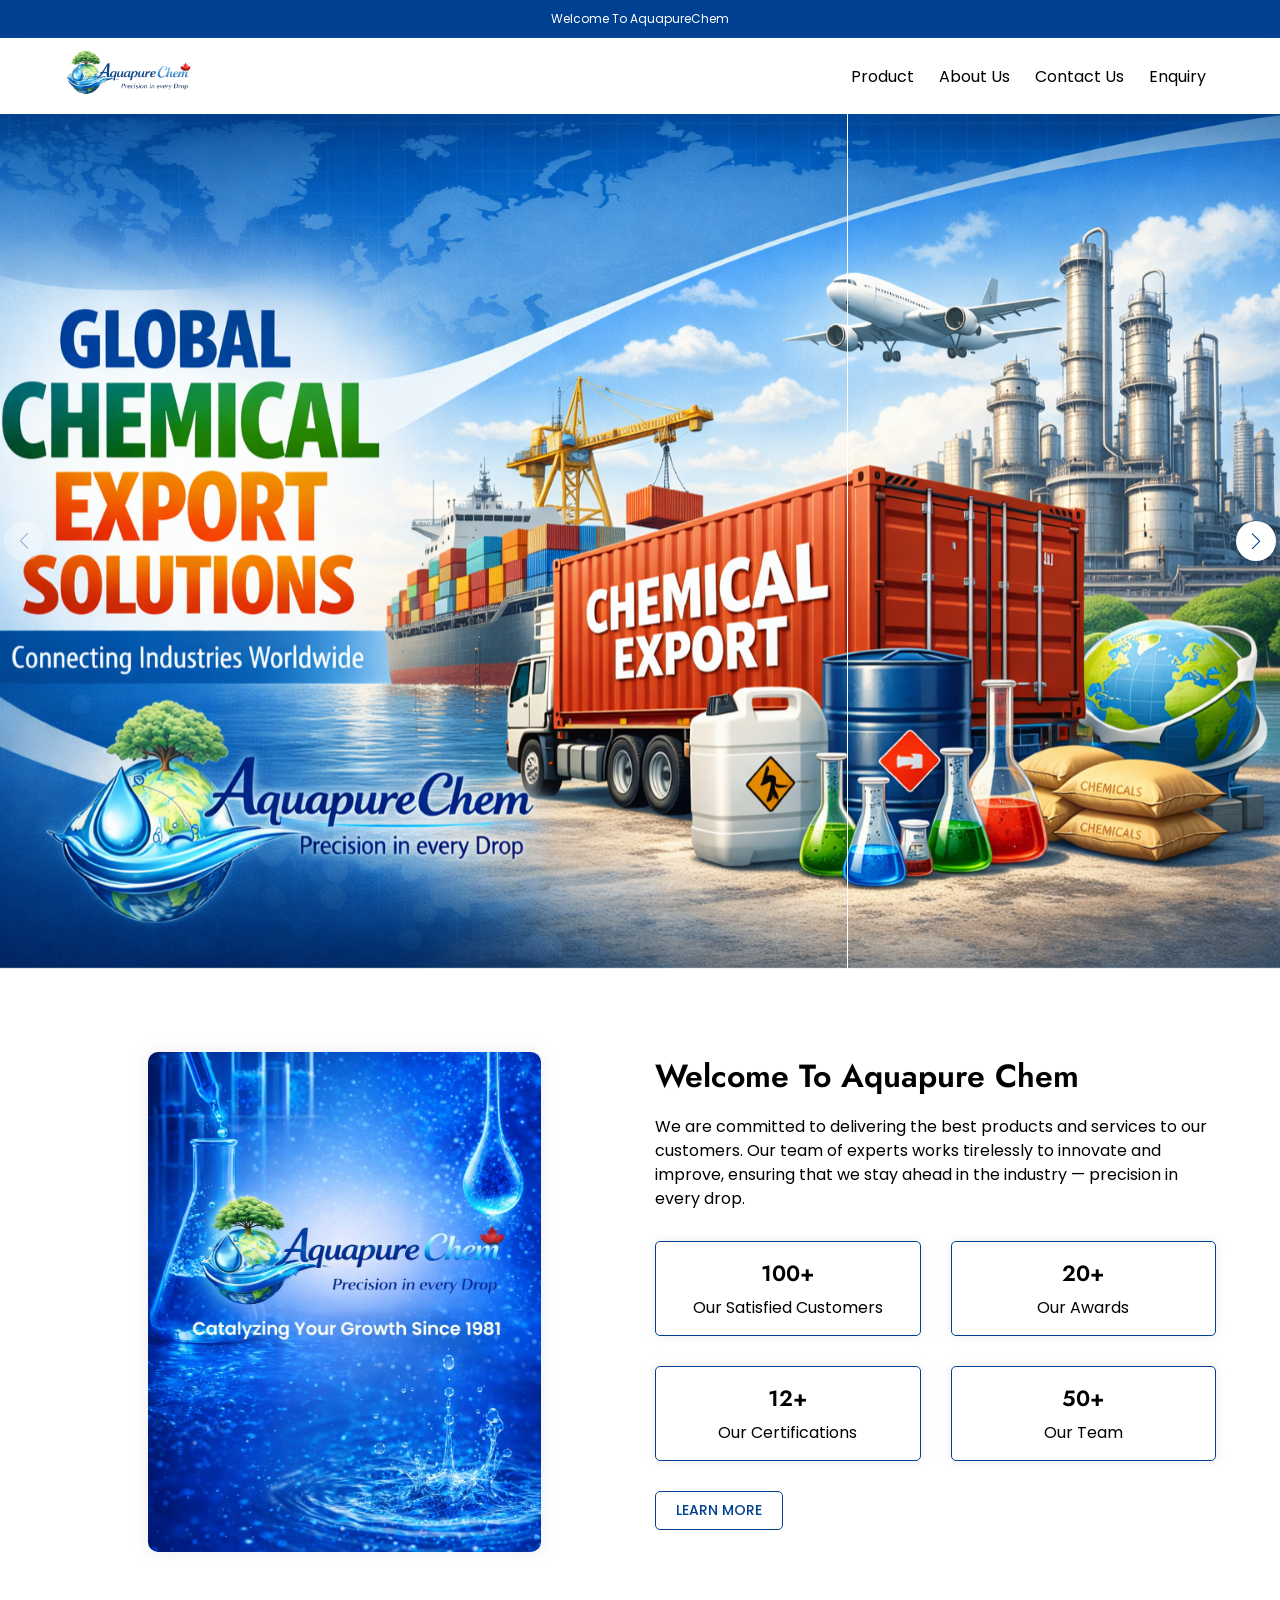
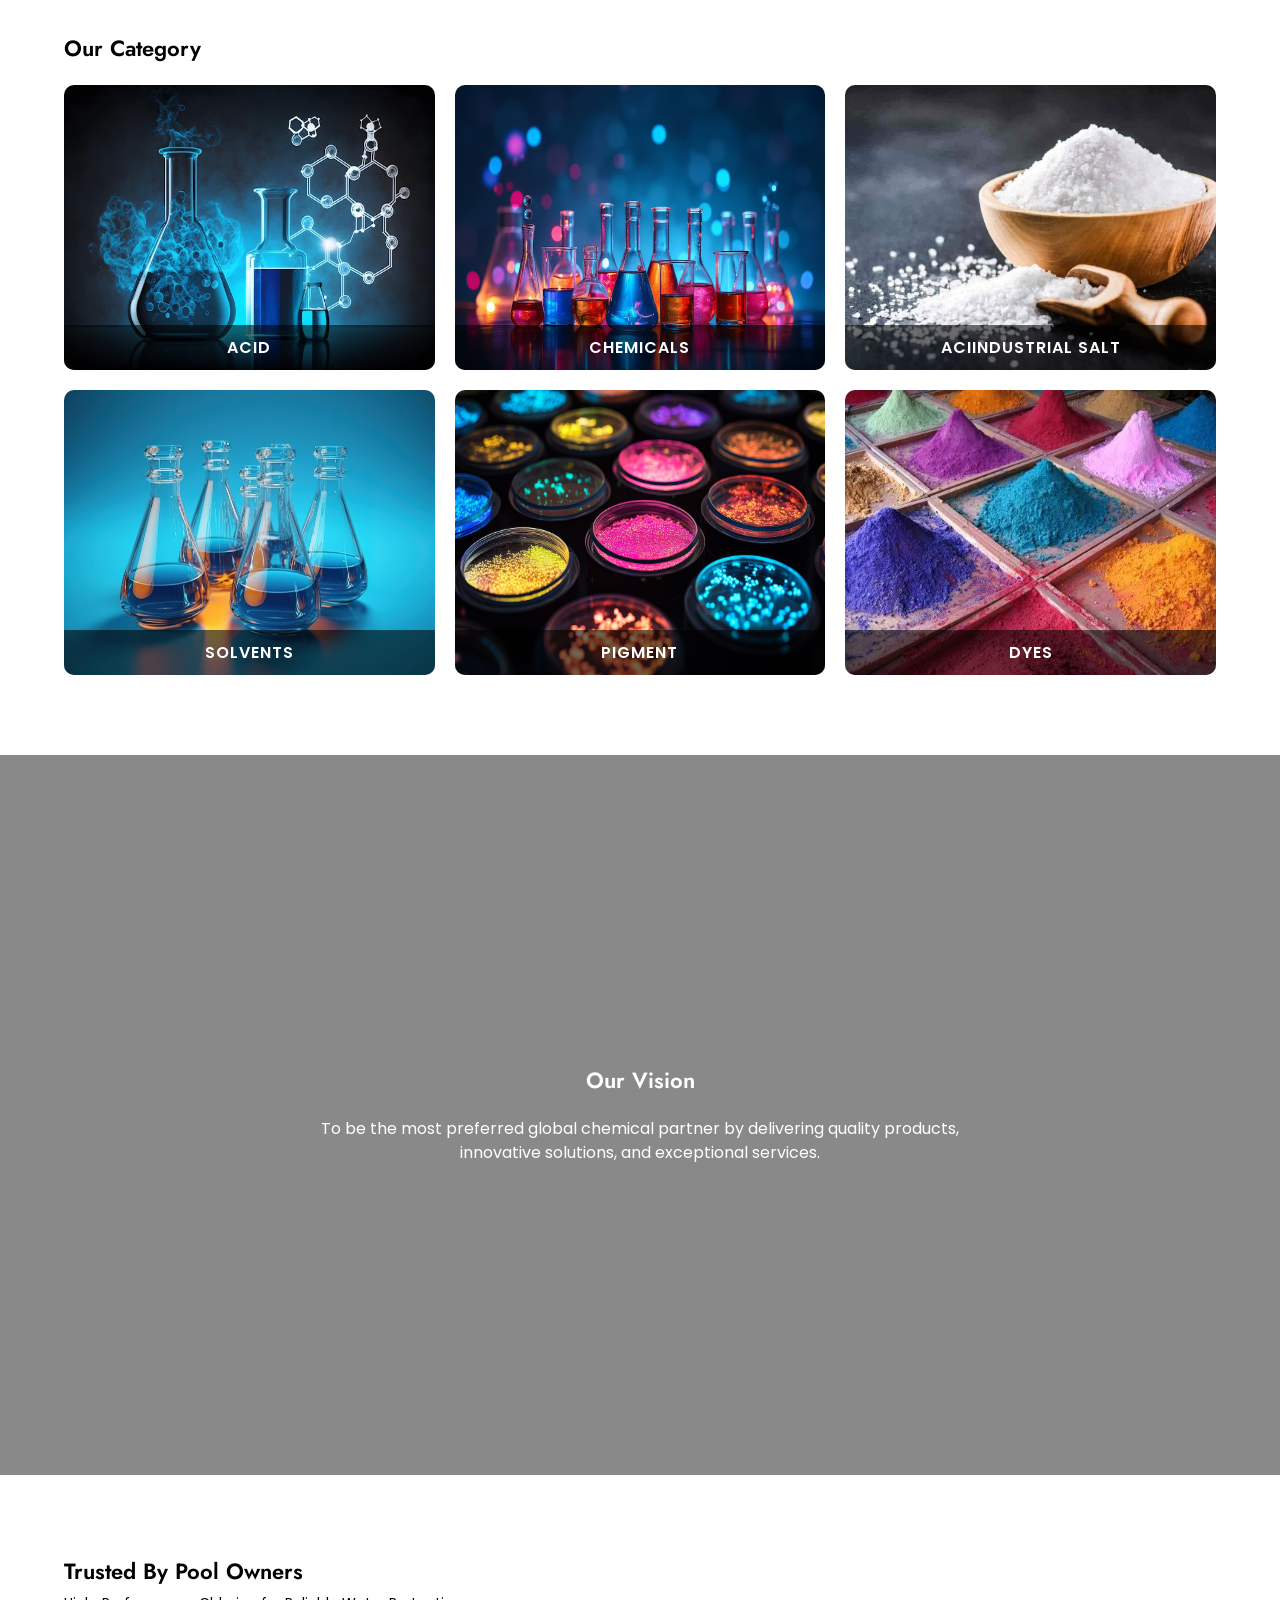
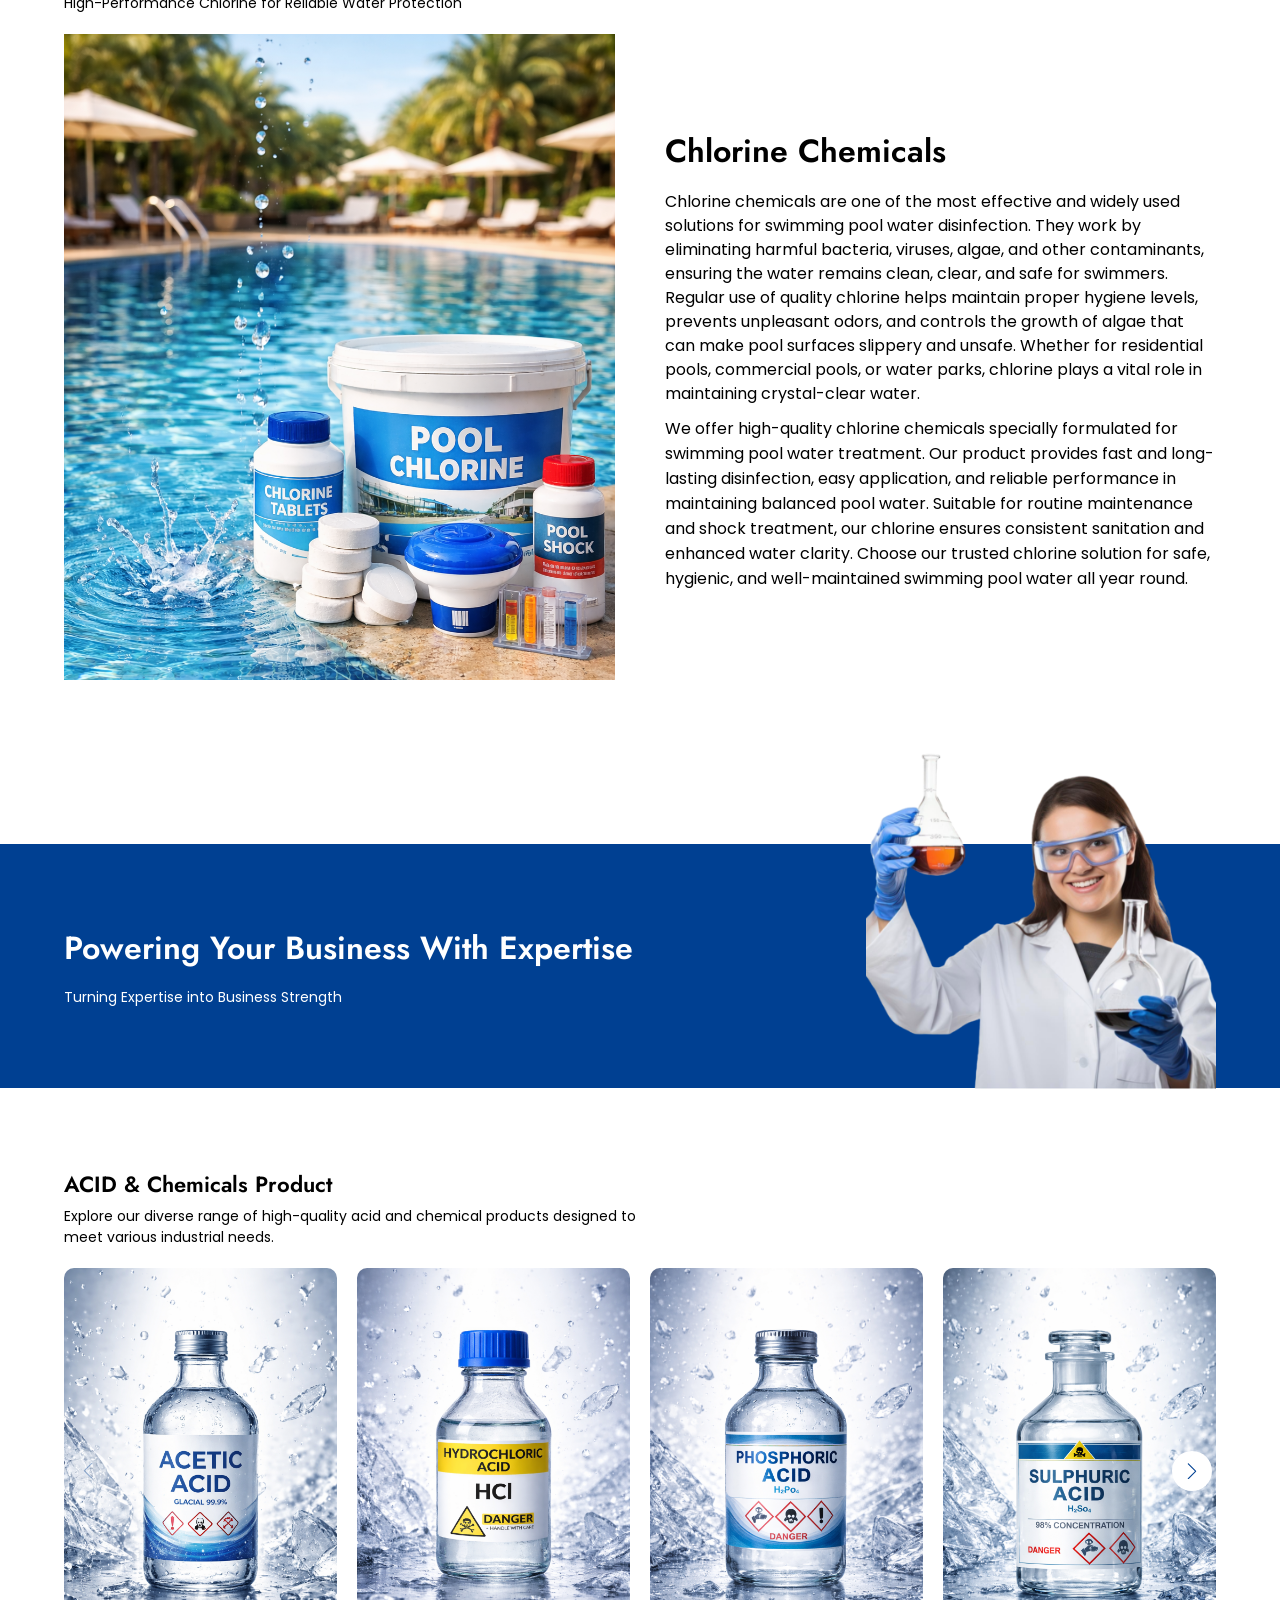
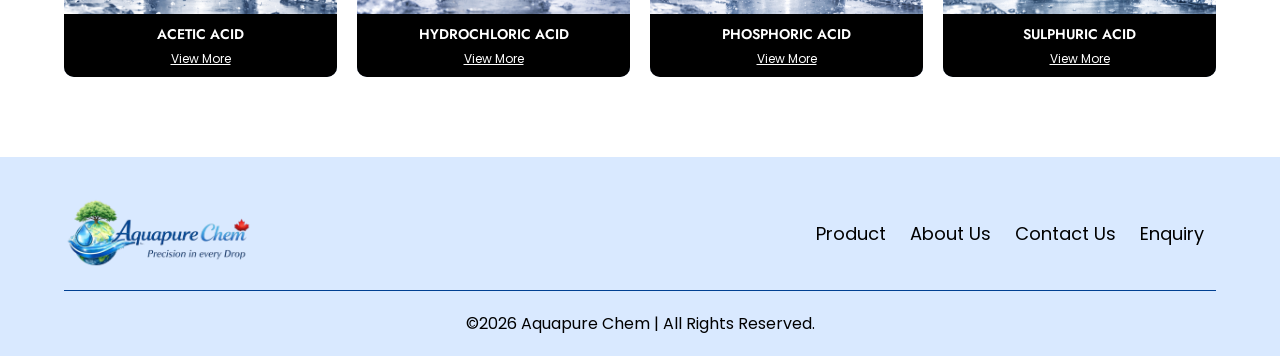
==== index.html @ bd5d68fc "push" ====
<!DOCTYPE html>
<html lang="en">
<head>
    <meta charset="UTF-8">
    <meta name="viewport" content="width=device-width, initial-scale=1.0">
    <title>Aquapure Chem</title>
    <link rel="shortcut icon" href="./assest/images/Logo/favicon.png" type="image/x-icon">
    <link rel="preconnect" href="https://fonts.googleapis.com">
    <link rel="preconnect" href="https://fonts.gstatic.com" crossorigin>
    <link href="https://fonts.googleapis.com/css2?family=Jost:ital,wght@0,100..900;1,100..900&family=Poppins&display=swap" rel="stylesheet">
    <link rel="stylesheet" href="./assest/css/swiper.css" type="text/css">
    <link rel="stylesheet" href="./assest/css/style.css" type="text/css">
</head>
<body>
    <header>
        <div class="announcement">
            <div class="container">
                <div class="announcement-main">
                    <p>welcome to aquapureChem</p>
                </div>
            </div>
        </div>
        <div class="header">
            <div class="container">
                <nav>
                    <div class="logo">
                        <a href="./index.html">
                            <img src="./assest/images/Logo/logo.png" alt="Logo" class="logo-image">
                        </a>
                    </div>
                    <div class="mbl-nav-icon-box">
                        <button class="mbl-nav-button" id="MobileavigationOpen">
                            <img src="./assest/images/Banner/mobile-menu.png" alt="Nav Open Icon" class="nav-icon">
                        </button>
                    </div>
                    <div class="navlinks-main" id="navliksMain">
                        <div class="navlinks-inner">
                            <div class="mbl-nav-header">
                                <h2>menu</h2>
                                <button class="mbl-nav-button" id="MobileavigationClose">
                                    <img src="./assest/images/Banner/mobile-menu-close.png" alt="Nav Close Icon" class="nav-icon-close">
                                </button>
                            </div>
                            <ul class="navlink-box">
                                <li>
                                    <a href="./product.html" class="navlinks">product</a>
                                </li>
                                <li>
                                    <a href="./about-us.html" class="navlinks">about us</a>
                                </li>
                                <li>
                                    <a href="./contact.html" class="navlinks">contact us</a>
                                </li>
                                <li>
                                    <a href="./enquiry.html" class="navlinks">enquiry</a>
                                </li>
                            </ul>
                        </div>
                    </div>
                </nav>
            </div>
        </div>
    </header>

    <main>
        <section class="hero-slider">
            <div class="swiper hroSwiper">
                <div class="swiper-wrapper">
                    <div class="swiper-slide">
                        <img src="./assest/images/Banner/heroSlider1.png" alt="Hero Slider" class="heroSlider-img">
                    </div>
                    <div class="swiper-slide">
                        <img src="./assest/images/Banner/heroSlider1.png" alt="Hero Slider" class="heroSlider-img">
                    </div>
                    <div class="swiper-slide">
                        <img src="./assest/images/Banner/heroSlider1.png" alt="Hero Slider" class="heroSlider-img">
                    </div>
                </div>
                <div class="swiper-button-next ss-slider-btn heroSlider-next"></div>
                <div class="swiper-button-prev ss-slider-btn heroSlider-prev"></div>
            </div>
        </section>

        <section class="welcome-section py-80-40">
            <div class="container">
                <div class="welcome-main">
                    <div class="welcome-image-box">
                        <img src="./assest/images/Banner/welcome-image.png" alt="BG Image">
                    </div>
                    <div class="welcome-text-box">
                        <div>
                            <h2 class="heading--1">Welcome to aquapure chem</h2>
                            <p class="para--1">We are committed to delivering the best products and services to our customers. Our team of experts works tirelessly to innovate and improve, ensuring that we stay ahead in the industry — precision in every drop.</p>
                            <div class="success-main">
                                <div class="success-box">
                                    <h3 class="heading--2">100+</h3>
                                    <p>Our Satisfied Customers</p>
                                </div>
                                <div class="success-box">
                                    <h3 class="heading--2">20+</h3>
                                    <p>Our Awards</p>
                                </div>
                                <div class="success-box">
                                    <h3 class="heading--2">12+</h3>
                                    <p>Our Certifications</p>
                                </div>
                                <div class="success-box">
                                    <h3 class="heading--2">50+</h3>
                                    <p>Our Team</p>
                                </div>
                            </div>
                            <a href="#" class="button--1">Learn More</a>
                        </div>
                    </div>
                </div>
            </div>
        </section>

        <section class="category-section py-40-80">
            <div class="container">
                <div class="section-header">
                    <h3 class="heading--2">Our Category</h3>
                </div>
                 <div class="category-main">
                    <div class="category-box">
                        <a href="./product.html#acidContainer">
                            <img src="./assest/images/category/ACID.png" alt="ACID">
                            <p class="category-name">ACID</p>
                        </a>
                    </div>
                    <div class="category-box">
                        <a href="./product.html#chemicalsContainer">
                            <img src="./assest/images/category/chemicals.png" alt="Chemicals">
                            <p class="category-name">Chemicals</p>
                        </a>
                    </div>
                    <div class="category-box">
                        <a href="./product.html#industrialSaltContainer">
                            <img src="./assest/images/category/industrial-salt.png" alt="Industrial Salt">
                            <p class="category-name">ACIIndustrial Salt</p>
                        </a>
                    </div>
                    <div class="category-box">
                        <a href="./product.html#solventsContainer">
                            <img src="./assest/images/category/Solvents.png" alt="Solvents">
                            <p class="category-name">Solvents</p>
                        </a>
                    </div>
                    <div class="category-box">
                        <a href="./product.html#pigmentsContainer">
                            <img src="./assest/images/category/Pigments.png" alt="Pigment">
                            <p class="category-name">Pigment</p>
                        </a>
                    </div>
                    <div class="category-box">
                        <a href="./product.html#dyesContainer">
                            <img src="./assest/images/category/Dyes.png" alt="Dyes">
                            <p class="category-name">Dyes</p>
                        </a>
                    </div>
                 </div>
            </div>
        </section>

        <section class="vision-section">
            <div class="vision-wrapper">
                <div class="vision-box">
                    <h3 class="heading--2">our vision</h3>
                    <p>To be the most preferred global chemical partner by delivering quality products, innovative solutions, and exceptional services.</p>
                </div>
            </div>
        </section>

        <section class="py-80">
            <div class="container">
                <div class="section-header">
                    <h3 class="heading--2">Trusted by Pool Owners</h3>
                    <p class="para--2">High-Performance Chlorine for Reliable Water Protection</p>
                </div>
                <div class="sepecial-product">
                    <div class="sepecial-product-image">
                        <img src="./assest/images/SwimmingPool/verticle.png" alt="swimming pool" class="w-100">
                    </div>
                    <div class="sepecial-product-content">
                        <h2 class="heading--1">Chlorine Chemicals</h2>
                        <p class="para--1">Chlorine chemicals are one of the most effective and widely used solutions for swimming pool water disinfection. They work by eliminating harmful bacteria, viruses, algae, and other contaminants, ensuring the water remains clean, clear, and safe for swimmers. Regular use of quality chlorine helps maintain proper hygiene levels, prevents unpleasant odors, and controls the growth of algae that can make pool surfaces slippery and unsafe. Whether for residential pools, commercial pools, or water parks, chlorine plays a vital role in maintaining crystal-clear water.</p>
                        <p>We offer high-quality chlorine chemicals specially formulated for swimming pool water treatment. Our product provides fast and long-lasting disinfection, easy application, and reliable performance in maintaining balanced pool water. Suitable for routine maintenance and shock treatment, our chlorine ensures consistent sanitation and enhanced water clarity. Choose our trusted chlorine solution for safe, hygienic, and well-maintained swimming pool water all year round.</p>
                    </div>
                </div>
            </div>
        </section>

        <section class="lab-girl">
            <div class="container">
                <div class="lab-girl-box">
                    <h3 class="heading--1 text-white">Powering Your Business with Expertise</h3>
                    <p class="para--2 text-white">Turning Expertise into Business Strength</p>
                    <img src="./assest/images/Banner/lab-girl.png" class="lab-girl-image" alt="Lab Girl">
                </div>
            </div>
        </section>

        <section class="product-slider py-80">
            <div class="container">
                <div class="section-header">
                    <h3 class="heading--2">ACID & Chemicals Product</h3>
                    <p class="para--2">Explore our diverse range of high-quality acid and chemical products designed to meet various industrial needs.</p>
                </div>
                <div class="swiper productSwiper">
                    <div class="swiper-wrapper" id="productSliderWrapper">
                        <!-- Slides will be added dynamically -->
                    </div>

                    <div class="swiper-button-next ss-slider-btn productSlider-next"></div>
                    <div class="swiper-button-prev ss-slider-btn productSlider-prev"></div>
                </div>
            </div>
        </section>
    </main>

    <footer>
        <div class="container">
            <div class="footer-main">
                <div class="footer-box">
                    <img src="./assest/images/Logo/logo.png" alt="Logo" class="footer-logo">
                </div>
                <div class="footer-box">
                    <ul class="footer-box-links">
                        <li>
                            <a href="./product.html" class="footer-link">product</a>
                        </li>
                        <li>
                            <a href="./about-us.html" class="footer-link">about us</a>
                        </li>
                        <li>
                            <a href="./contact.html" class="footer-link">contact us</a>
                        </li>
                        <li>
                            <a href="./enquiry.html" class="footer-link">enquiry</a>
                        </li>
                    </ul>
                </div>
            </div>
            <div class="footer-copyright-box">
                <p class="footer-copyright">©2026 Aquapure Chem | All Rights Reserved.</p>
            </div>
        </div>
    </footer>

    <script src="./assest/js/swiper.js"></script>
    <script src="./assest/js/script.js"></script>
    <script src="./assest/js/header.js"></script>
</body>
</html>
---- assest/css/style.css ----
* {
    margin: 0;
    padding: 0;
}

body {
    height: 100vh;
    box-sizing: border-box;
}

.container {
    width: 90%;
    margin: 0 auto;
}

.w-100 {
    width: 100%;
}

.py-40 {
    padding: 40px 0;
}

.py-80 {
    padding: 80px 0;
}

.py-80-40 {
    padding: 80px 0 40px;
}

.py-40-80 {
    padding: 40px 0 80px;
}

.pt-40 {
    padding-top: 40px;
}

h1,
h2,
h3,
h4,
h5,
h6 {
    font-family: "Jost", sans-serif;
}

::placeholder,
p,
a,
span,
li,
label,
textarea {
    font-family: "Poppins", sans-serif;
}

.heading--1 {
    font-size: 32px;
    font-weight: 600;
    text-transform: capitalize;
    line-height: 1.5;
    margin-bottom: 15px;
}

.heading--2 {
    font-size: 22px;
    font-weight: 600;
    text-transform: capitalize;
    line-height: 1.5;
    margin-bottom: 5px;
}

.para--1 {
    font-size: 16px;
    font-weight: 400;
    line-height: 1.5;
    margin-bottom: 10px;
}

.para--2 {
    font-size: 14px;
    font-weight: 400;
    line-height: 1.5;
}

.button--1 {
    font-size: 14px;
    text-transform: uppercase;
    padding: 8px 20px;
    color: #004092;
    background-color: #fff;
    border: 1.5px solid #004092;
    text-decoration: none;
    font-weight: 500;
    border-radius: 5px;
    transition: all 0.3s ease;
    width: fit-content;
    display: block;
}

.button--1:hover {
    background-color: #004092;
    color: #fff;
}

.text-white {
    color: #fff;
}

header,
.announcement {
    width: 100%;
}

.text-center {
    text-align: center;
}

.announcement {
    background-color: #004092;
    padding: 10px 0;
}

.announcement-main p {
    font-size: 12px;
    color: #fff;
    text-align: center;
    text-transform: capitalize;
}

.header {
    box-shadow: 0 5px 15px 0px #a2a2a236;
}

nav {
    display: flex;
    align-items: center;
    justify-content: space-between;
    padding: 10px 0;
}

.logo {
    display: flex;
}

.logo-image {
    width: 130px;
}

.navlink-box {
    display: flex;
    gap: 5px;
    margin: 0;
    padding: 0;
    list-style-type: none;
}

.navlinks {
    color: #000;
    padding: 6px 10px;
    text-decoration: none;
    text-transform: capitalize;
    transition: all .5s ease-in-out;
}

.navlinks:hover {
    color: #004092;
}

.heroSlider-img {
    width: 100%;
}

.ss-slider-btn {
    width: 40px;
    height: 40px;
    color: #004092;
    background-color: #fff;
    border-radius: 50%;
}

.ss-slider-btn svg {
    width: 16px;
    height: 16px;
}

.welcome-main {
    display: grid;
    grid-template-columns: repeat(2, 1fr);
    gap: 30px;
}

.welcome-image-box {
    width: 70%;
    height: 500px;
    margin: 0 auto;
    border-radius: 10px;
    overflow: hidden;
    box-shadow: 0 0 15px 0px #a2a2a236;
}

.welcome-image-box img {
    width: 100%;
    height: 100%;
    object-fit: cover;
}

.success-main {
    display: grid;
    grid-template-columns: repeat(2, 1fr);
    gap: 30px;
    margin: 30px 0 30px;
}

.success-box {
    padding: 15px;
    text-align: center;
    border: 1.5px solid #004092;
    background-color: #fff;
    border-radius: 5px;
    box-shadow: 0 0 10px 0px #a2a2a236;
}

.productSlider-img {
    width: 100%;
}

.product-slider-box {
    position: relative;
    width: 100%;
    overflow: hidden;
    border-radius: 10px;
    display: flex;
}

.product-slider-wrapper {
    width: 100%;
    position: absolute;
    bottom: 0%;
    left: 0;
    color: #fff;
    background-color: #000;
}

.product-slider-content {
    width: 100%;
    margin: 0 auto;
    padding: 10px 0;
    text-align: center;
}

.view-more-btn {
    color: #fff;
    font-size: 12px;
    text-decoration: underline;
    text-transform: capitalize;
    line-height: 1.2;
}

.product-name {
    font-size: 14px;
    font-weight: 600;
    text-transform: uppercase;
    margin-bottom: 5px;
}

.product-slider .section-header {
    width: 50%;
}

.vision-section {
    background-image: url('../images/Banner/youngman.png');
    background-repeat: no-repeat;
    background-size: cover;
    background-position: center;
    background-attachment: fixed;
    height: 80vh;
}

.vision-wrapper {
    width: 100%;
    height: 100%;
    color: #fff;
    background-color: #00000076;
    display: flex;
    align-items: center;
    justify-content: center;
}

.vision-box {
    width: 50%;
    text-align: center;
}

.vision-box p {
    font-size: 16px;
    line-height: 1.5;
    margin-top: 20px;
}

.section-header {
    margin-bottom: 20px;
}

.lab-girl {
    width: 100%;
    padding: 80px 0;
    background-color: #004092;
    margin-top: 80px;
}

.lab-girl-box {
    position: relative;
}

.lab-girl-image {
    width: 350px;
    height: 350px;
    position: absolute;
    top: 50%;
    right: 0;
    object-fit: cover;
    object-position: center;
    transform: translateY(-65%);
}

.contact-us-main {
    width: 100%;
    display: grid;
    grid-template-columns: .8fr 1.2fr;
    gap: 50px;
}

.contact-icon {
    display: flex;
    align-items: center;
    gap: 10px;
    margin-bottom: 15px;
}

.contact-icon:nth-last-child(1) {
    margin-bottom: 0;
}

.contact-icon svg {
    width: 24px;
    height: 24px;
}

.contact-icon a {
    font-size: 16px;
    color: #000;
    line-height: 1.5;
}

.common-heading {
    color: #004092;
    font-size: 36px;
    text-transform: capitalize;
    margin-bottom: 30px;
}

.contact-box.details .common-heading {
    width: 50%;
}

.contat-form {
    background-color: #f4f9ff;
    border-radius: 10px;
    overflow: hidden;
    padding: 30px;
    text-align: center;
}

.contat-form form {
    display: grid;
    grid-template-columns: repeat(2, 1fr);
    gap: 20px;
}

.contat-form form .form-control-box:nth-last-child(-n+2) {
    grid-column: 1 / -1;
}

.contat-form form .form-control-box:nth-last-child(-n+2) textarea {
    width: 97%;
}

.form-control {
    color: #000;
    background-color: #fff;
    border: none;
    padding: 12px 10px;
    width: 93%;
    border-radius: 6px;
}

.form-control:focus,
.form-control:focus-visible {
    outline: none;
}

.contact-submit {
    padding: 12px 30px;
    margin: 20px 0;
    color: #fff;
    background-color: #004092;
    border: 1px solid #004092;
    border-radius: 25px;
    text-transform: uppercase;
    letter-spacing: 1px;
    transition: all 1s ease-in-out;
    cursor: pointer;
}

.contact-submit:hover {
    color: #004092;
    background-color: #0000;
}

.common-header {
    text-align: center;
}

.about-banner {
    position: relative;
    margin-bottom: 100px;
}

.about-content {
    position: absolute;
    width: 45%;
    top: 100%;
    left: 50%;
    transform: translate(-50%, -50%);
    background-color: #fff;
    padding: 20px;
    border-radius: 10px;
    box-shadow: 0 0 10px 1px #0040921f;
}

.ss-about-main {
    width: 100%;
    display: grid;
    grid-template-columns: repeat(3, 1fr);
    gap: 30px;
}

.ss-about-box {
    text-align: center;
    background-color: #fff;
    padding: 30px;
    box-shadow: 0 0 10px #0040921f;
    border-radius: 15px;
    overflow: hidden;
}

.ss-about-box img {
    width: 70px;
}

.ss-about-box h3 {
    font-size: 18px;
    text-transform: uppercase;
    color: #004092;
    font-weight: 600;
    margin: 10px 0;
}

.map {
    width: 100%;
    height: 400px;
    border: 0;
}

.product-main {
    display: grid;
    grid-template-columns: repeat(4, 1fr);
    gap: 20px;
    margin-bottom: 20px;
}

.all-product-page .section-header {
    margin-bottom: 20px;
}

.category-main {
    display: grid;
    grid-template-columns: repeat(3, 1fr);
    gap: 20px;
}

.category-box {
    border-radius: 10px;
    overflow: hidden;
    display: flex;
    position: relative;
}

.category-box img {
    width: 100%;
    height: 100%;
}

.sepecial-product {
    display: grid;
    grid-template-columns: repeat(2, 1fr);
    gap: 50px;
    align-items: center;
}

.category-name {
    position: absolute;
    bottom: 0;
    left: 0;
    z-index: 2;
    padding: 10px 0;
    text-align: center;
    width: 100%;
    color: #fff;
    background-color: #0000008f;
    text-transform: uppercase;
    font-weight: 600;
    letter-spacing: 1px;
}

.product-details-wrapper {
    display: grid;
    grid-template-columns: repeat(1, 1fr);
    align-items: center;
    gap: 30px;
}

.product-info h1 {
    font-size: 32px;
}

.product-info p {
    margin-bottom: 10px;
}

.product-image {
    display: grid;
    grid-template-columns: repeat(2, 1fr);
    gap: 10px;
}

.product-image-box {
    display: flex;
    border-left: 1.5px solid #004092;
}

.prd-page-detail-heading {
    font-size: 22px;
    margin-top: 30px;
    text-transform: capitalize;
}

.product-other-details {
    padding-left: 30px;
    margin-top: 5px;
}

.text-with-image-box {
    display: grid;
    grid-template-columns: repeat(2, 1fr);
    gap: 50px;
    align-items: center;
}

.form-section {
    width: 100%;
    display: flex;
    justify-content: center;
    background-image: url('/Aquapure-Chem/assest/images/Banner/enquiry-banner.png');
    background-repeat: no-repeat;
    background-size: cover;
    background-position: center;
    position: relative;
}

.form-section::before {
    content: '';
    width: 100%;
    height: 100%;
    position: absolute;
    top: 0;
    left: 0;
    background-color: #00000040;
    z-index: 1;
}

.enquiry-form {
    background-color: #fff;
    padding: 40px;
    width: 60%;
    border-radius: 10px;
    box-shadow: 0 0 10px 1px #0040921f;
    position: relative;
    z-index: 3;
}

.enquiry-form-main {
    display: grid;
    grid-template-columns: repeat(2, 1fr);
    gap: 30px;
}

.enquiry-form h1 {
    text-align: center;
    margin-bottom: 30px;
    color: #004092;
}

.enquiry-form-main .form-group:nth-last-child(1) {
    grid-column: span 2;
    margin-bottom: 18px;
}

.form-group label {
    font-size: 14px;
    display: block;
    margin-bottom: 6px;
    font-weight: 600;
}

.form-group input,
.form-group select,
.form-group textarea {
    width: 100%;
    padding: 10px;
    border: 1.5px solid #004092;
    border-radius: 5px;
    font-size: 14px;
    background-color: #fff;
    transition: all .5s ease-in-out;
}

.form-group input:focus,
.form-group select:focus,
.form-group textarea:focus {
    outline: none;
}

.form-group textarea {
    width: 96%;
}

.form-group input {
    width: 92%;
}

.submit-btn {
    padding: 14px 28px;
    background-color: #004092;
    border: 1.5px solid #004092;
    color: #fff;
    font-size: 14px;
    border-radius: 6px;
    cursor: pointer;
    transition: all .5s ease-in-out;
    text-align: center;
    text-transform: uppercase;
    font-weight: 600;
}

.submit-btn:hover {
    color: #1559b8;
    background-color: #fff;
}

footer {
    width: 100%;
    padding: 40px 0 20px;
    background-color: #d9e9ff;
}

.footer-main {
    width: 100%;
    display: flex;
    align-items: center;
    justify-content: space-between;
}

.footer-logo {
    width: 190px;
}

.footer-box:has(img) {
    display: flex;
}

.footer-box-links {
    list-style-type: none;
    display: flex;
    flex-wrap: wrap;
}

.footer-box-links li {
    padding: 0 12px;
}

.footer-link {
    color: #000;
    text-decoration: none;
    text-transform: capitalize;
    font-weight: 400;
    font-size: 18px;
    transition: all .5s ease-in-out;
}

.footer-link:hover {
    color: #004092;
}

.footer-copyright-box {
    width: 100%;
    text-align: center;
    padding-top: 20px;
    margin-top: 20px;
    border-top: 1.5px solid #004092;
}

.hidden_iframe {
    display: none;
}

.mbl-nav-icon-box {
    display: none;
}

.mbl-nav-header {
    display: none;
}

@media screen and (max-width: 1200px) {
    .about-content {
        width: 55%;
    }
}

@media screen and (max-width: 800px) {
    .py-80-40 {
        padding: 50px 0 25px;
    }

    .py-40-80 {
        padding: 25px 0 50px;
    }

    .py-80 {
        padding: 50px 0;
    }

    .welcome-image-box {
        width: 100%;
    }

    .heading--1 {
        font-size: 26px;
        line-height: 1.3;
    }

    .success-main {
        gap: 10px;
        margin: 25px 0;
    }

    .category-main {
        grid-template-columns: repeat(2, 1fr);
        gap: 20px;
    }

    .vision-box {
        width: 70%;
    }

    .sepecial-product {
        grid-template-columns: repeat(1, 1fr);
        gap: 30px;
    }

    .lab-girl-image {
        width: 300px;
        height: 300px;
        transform: translateY(-62%);
    }

    .lab-girl-box .heading--1 {
        width: 50%;
    }

    .footer-link,
    .footer-copyright {
        font-size: 14px;
    }

    .product-slider .section-header {
        width: 75%;
    }

    .product-main {
        grid-template-columns: repeat(3, 1fr);
    }

    .product-image {
        gap: 10px;
        grid-template-areas:
            "one one one one"
            "two two three three"
            "four four five five";
    }

    .about-content {
        width: 75%;
    }

    .text-with-image-box {
        display: flex;
        flex-direction: column;
        gap: 30px;
    }

    .text-with-image-box:nth-last-child(1) {
        flex-direction: column-reverse;
        margin-top: 50px;
    }

    .ss-about-main {
        display: flex;
        flex-wrap: wrap;
        justify-content: center;
    }

    .ss-about-box {
        width: 38%;
    }

    .contact-us-main {
        grid-template-columns: 1fr;
    }

    .contact-box.details .common-heading {
        width: 75%;
    }

    .form-section {
        background-position: left;
    }

    .enquiry-form {
        width: 76%;
    }
}

@media screen and (max-width: 600px) {
    .mbl-nav-icon-box {
        display: flex;
    }

    .nav-icon {
        width: 30px;
    }

    .nav-icon-close {
        width: 25px;
    }

    .footer-main {
        flex-direction: column;
    }

    .footer-logo {
        width: 200px;
        margin-bottom: 40px;
    }

    .welcome-main {
        display: flex;
        flex-direction: column-reverse;
    }

    .py-80-40 {
        padding: 50px 0 25px;
    }

    .py-40-80 {
        padding: 25px 0 50px;
    }

    .py-80 {
        padding: 50px 0;
    }

    .category-main {
        grid-template-columns: repeat(1, 1fr);
    }

    .vision-box {
        width: 90%;
    }

    .lab-girl {
        padding: 50px 0;
        margin-top: 0;
    }

    .lab-girl-image {
        transform: translate(28%, 18%);
        position: unset;
    }

    .lab-girl-box .heading--1 {
        width: 100%;
    }

    .product-slider .section-header {
        width: 100%;
    }

    .product-main {
        grid-template-columns: repeat(2, 1fr);
    }

    .about-content {
        width: 90%;
        margin: 0 auto;
        padding: 30px 0 0;
        position: unset;
        transform: translate(0, 0);
        border-radius: 0;
        box-shadow: none;
    }

    .about-text-box,
    .about-content {
        text-align: justify;
    }

    .about-banner {
        margin-bottom: 0;
    }

    .ss-about-box {
        width: 100%;
    }

    .contat-form form {
        grid-template-columns: repeat(1, 1fr);
    }

    .enquiry-form {
        padding: 35px 25px;
    }

    .enquiry-form-main {
        display: flex;
        gap: 25px;
        flex-direction: column;
    }

    .form-group {
        width: 100%;
    }

    .enquiry-form h1 {
        font-size: 26px;
    }

    .header {
        position: relative;
    }

    .navlinks-main {
        height: 100vh;
        width: 100%;
        position: fixed;
        left: 100%;
        top: 0;
        background-color: #0000;
        z-index: 10;
        display: flex;
        justify-content: end;
        transition: all .5s ease-in-out;
    }

    .navlinks-main.active {
        left: 0;
    }

    .navlinks-inner {
        width: 80%;
        height: 100%;
        background-color: #fff;
        box-shadow: -3px 0 15px 0 #00000066;
    }

    .navlink-box {
        flex-direction: column;
        padding: 20px;
        gap: 15px;
    }

    .mbl-nav-header {
        width: 90%;
        margin: 0 auto;
        display: flex;
        align-items: center;
        justify-content: space-between;
        padding-top: 20px;
    }

    .mbl-nav-header h2 {
        text-transform: capitalize;
    }

    .mbl-nav-button {
        background-color: #0000;
        border: none;
        display: flex;
        align-items: center;
    }
}
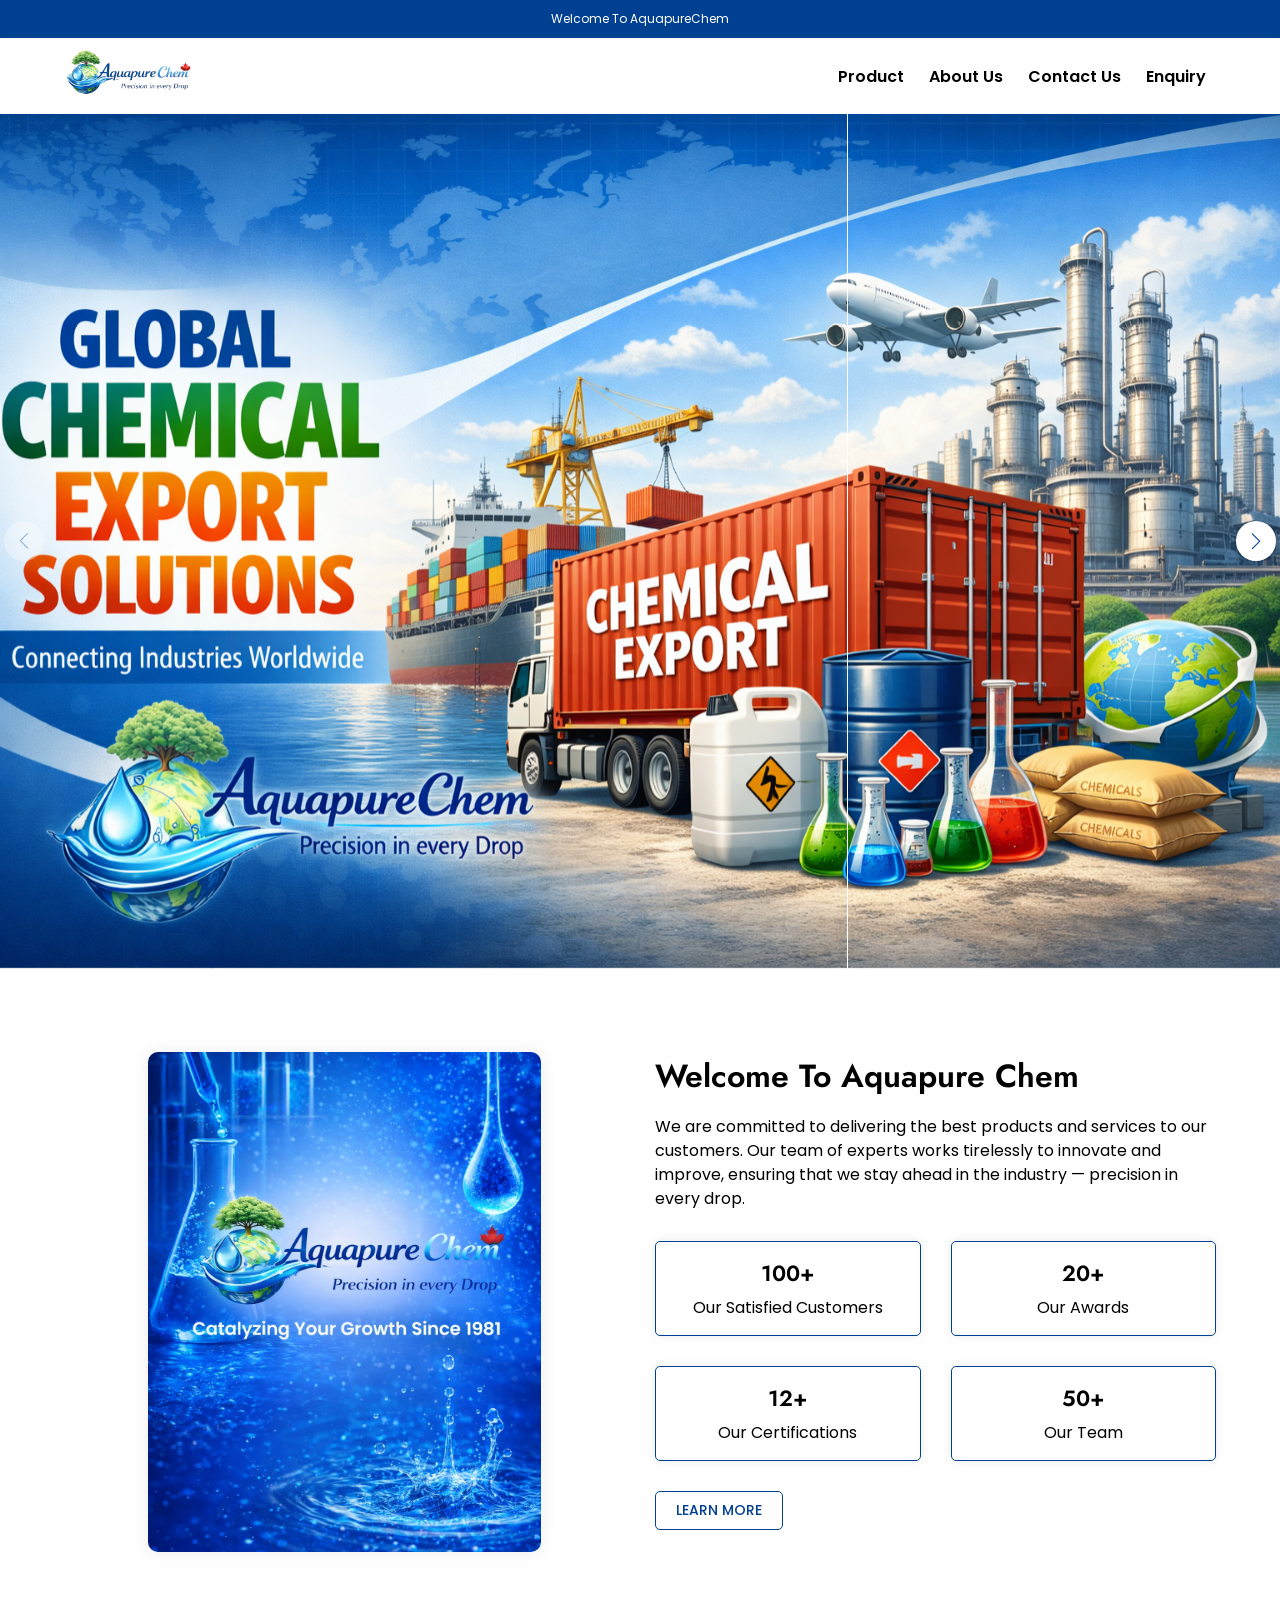
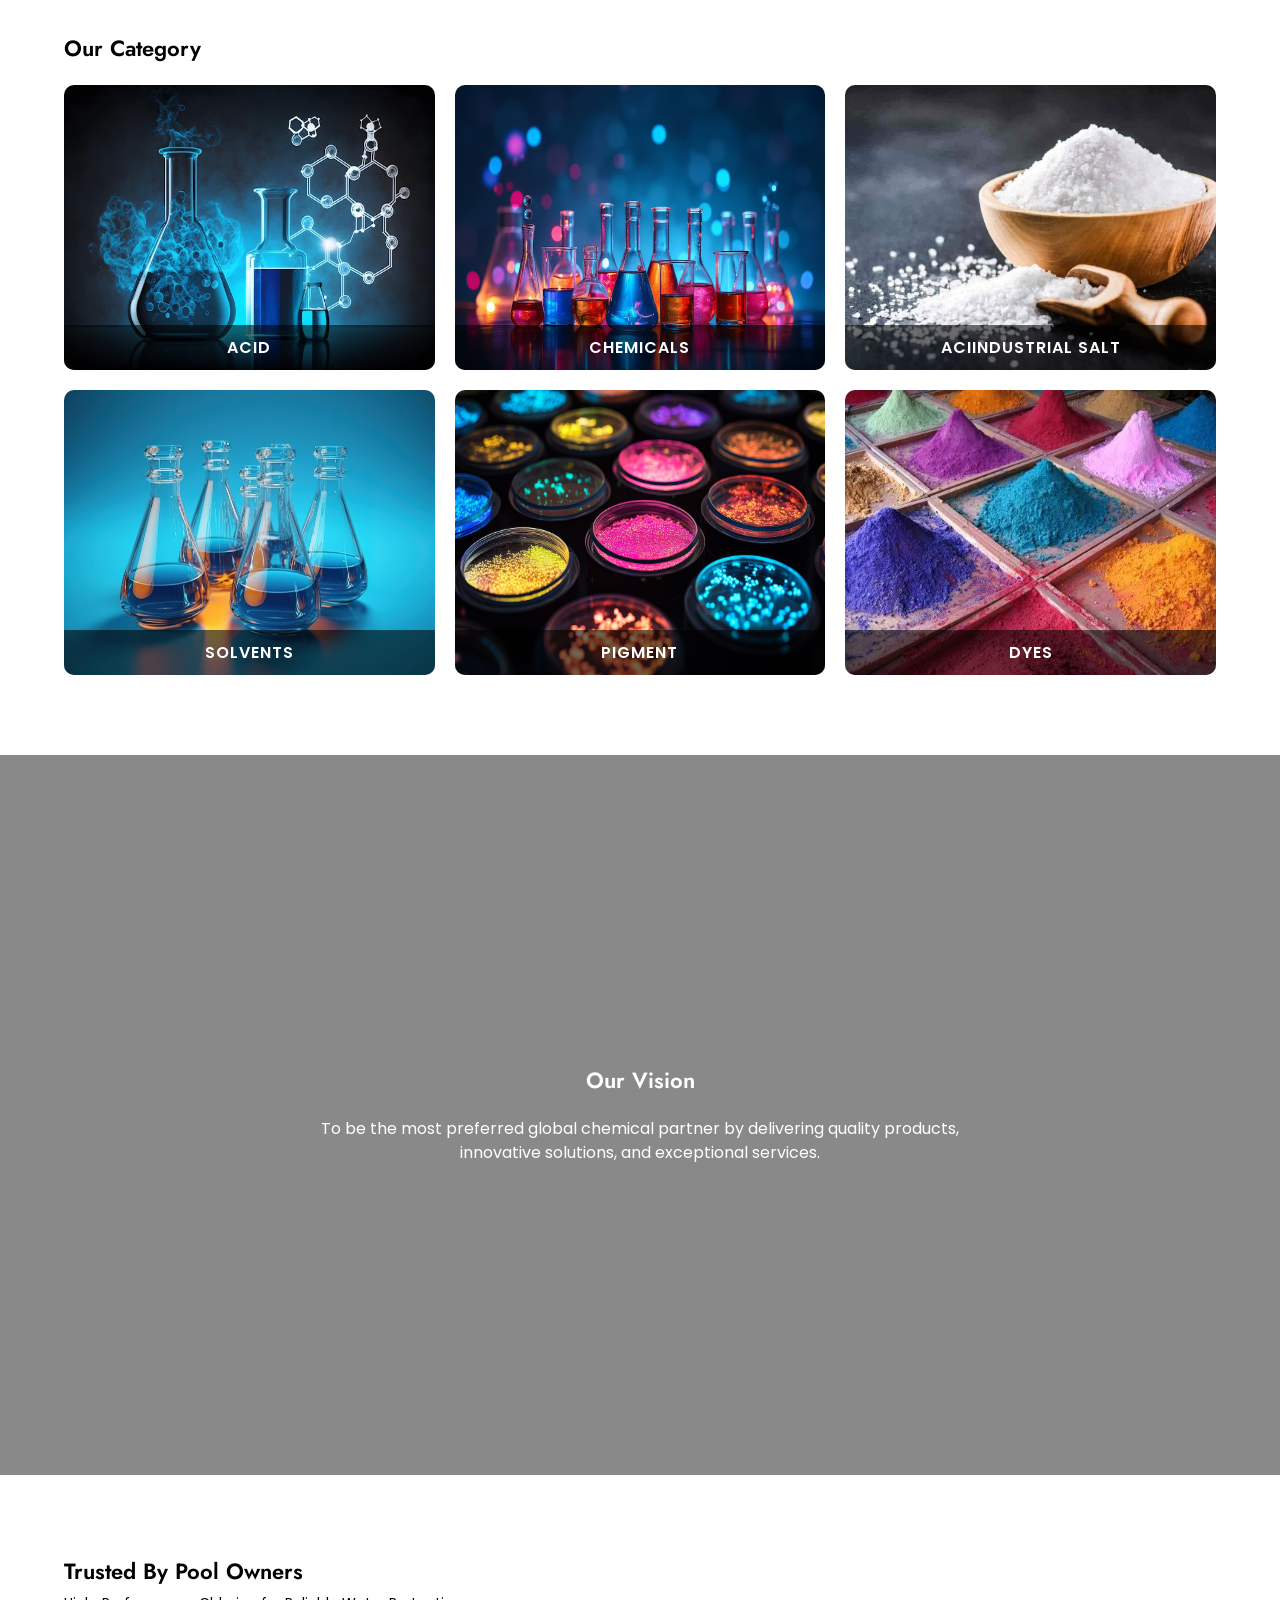
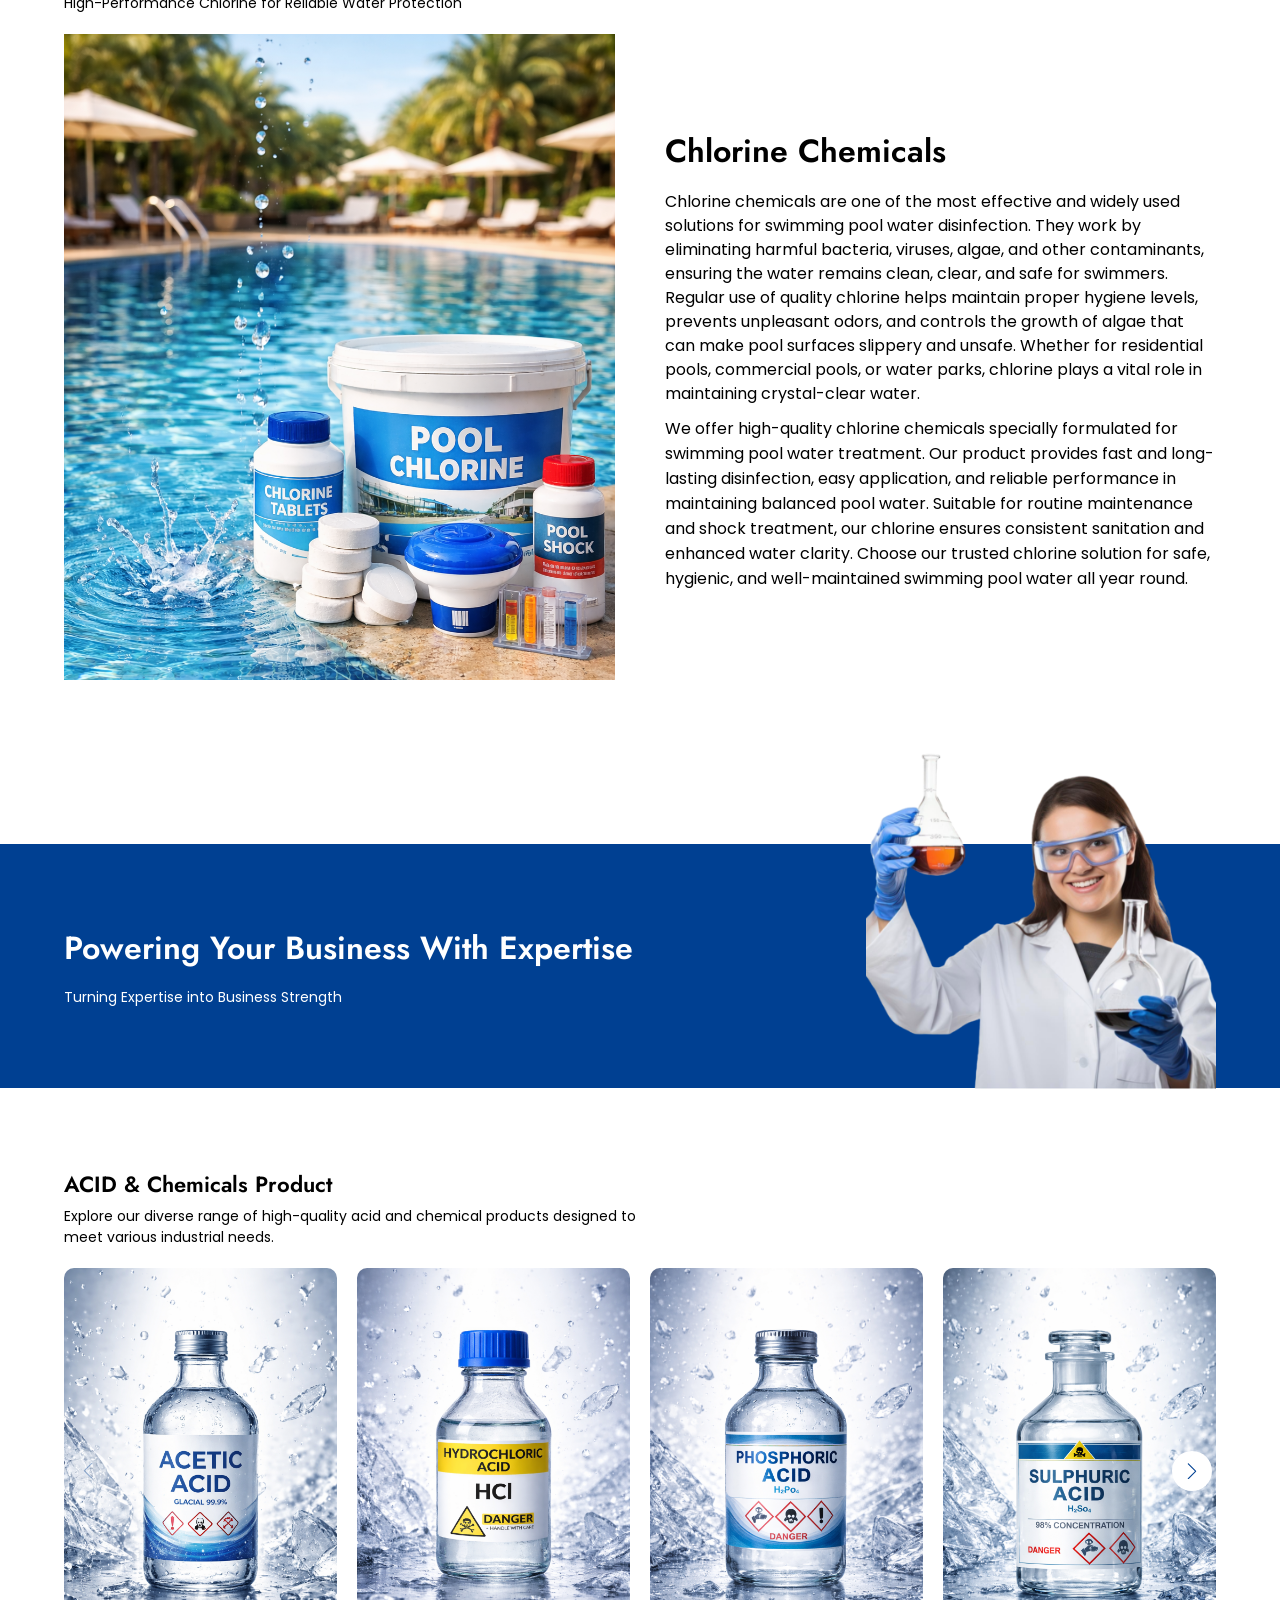
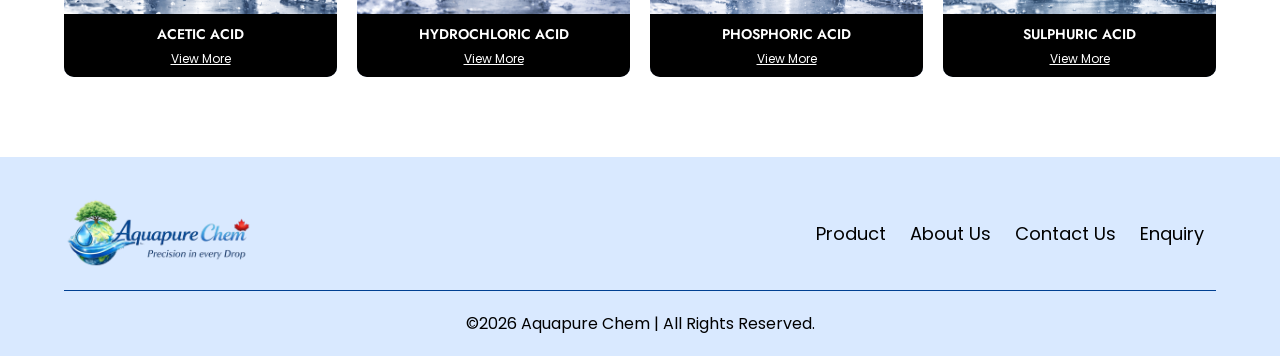
==== commit 485809f0: "push data" ====
--- a/index.html
+++ b/index.html
@@ -109,7 +109,7 @@
                                     <p>Our Team</p>
                                 </div>
                             </div>
-                            <a href="#" class="button--1">Learn More</a>
+                            <a href="./about-us.html" class="button--1">Learn More</a>
                         </div>
                     </div>
                 </div>
--- a/assest/css/style.css
+++ b/assest/css/style.css
@@ -159,6 +159,7 @@
 
 .navlinks {
     color: #000;
+    font-weight: 600;
     padding: 6px 10px;
     text-decoration: none;
     text-transform: capitalize;
@@ -166,6 +167,9 @@
 }
 
 .navlinks:hover {
+    color: #004092;
+}
+.navlinks.active {
     color: #004092;
 }
 
@@ -574,7 +578,7 @@
     width: 100%;
     display: flex;
     justify-content: center;
-    background-image: url('/Aquapure-Chem/assest/images/Banner/enquiry-banner.png');
+    background-image: url('/AquapureChemWebsite/assest/images/Banner/enquiry-banner.png');
     background-repeat: no-repeat;
     background-size: cover;
     background-position: center;
@@ -733,6 +737,10 @@
 
 .mbl-nav-header {
     display: none;
+}
+
+.product-page-heading{
+    margin-bottom: 0;
 }
 
 @media screen and (max-width: 1200px) {
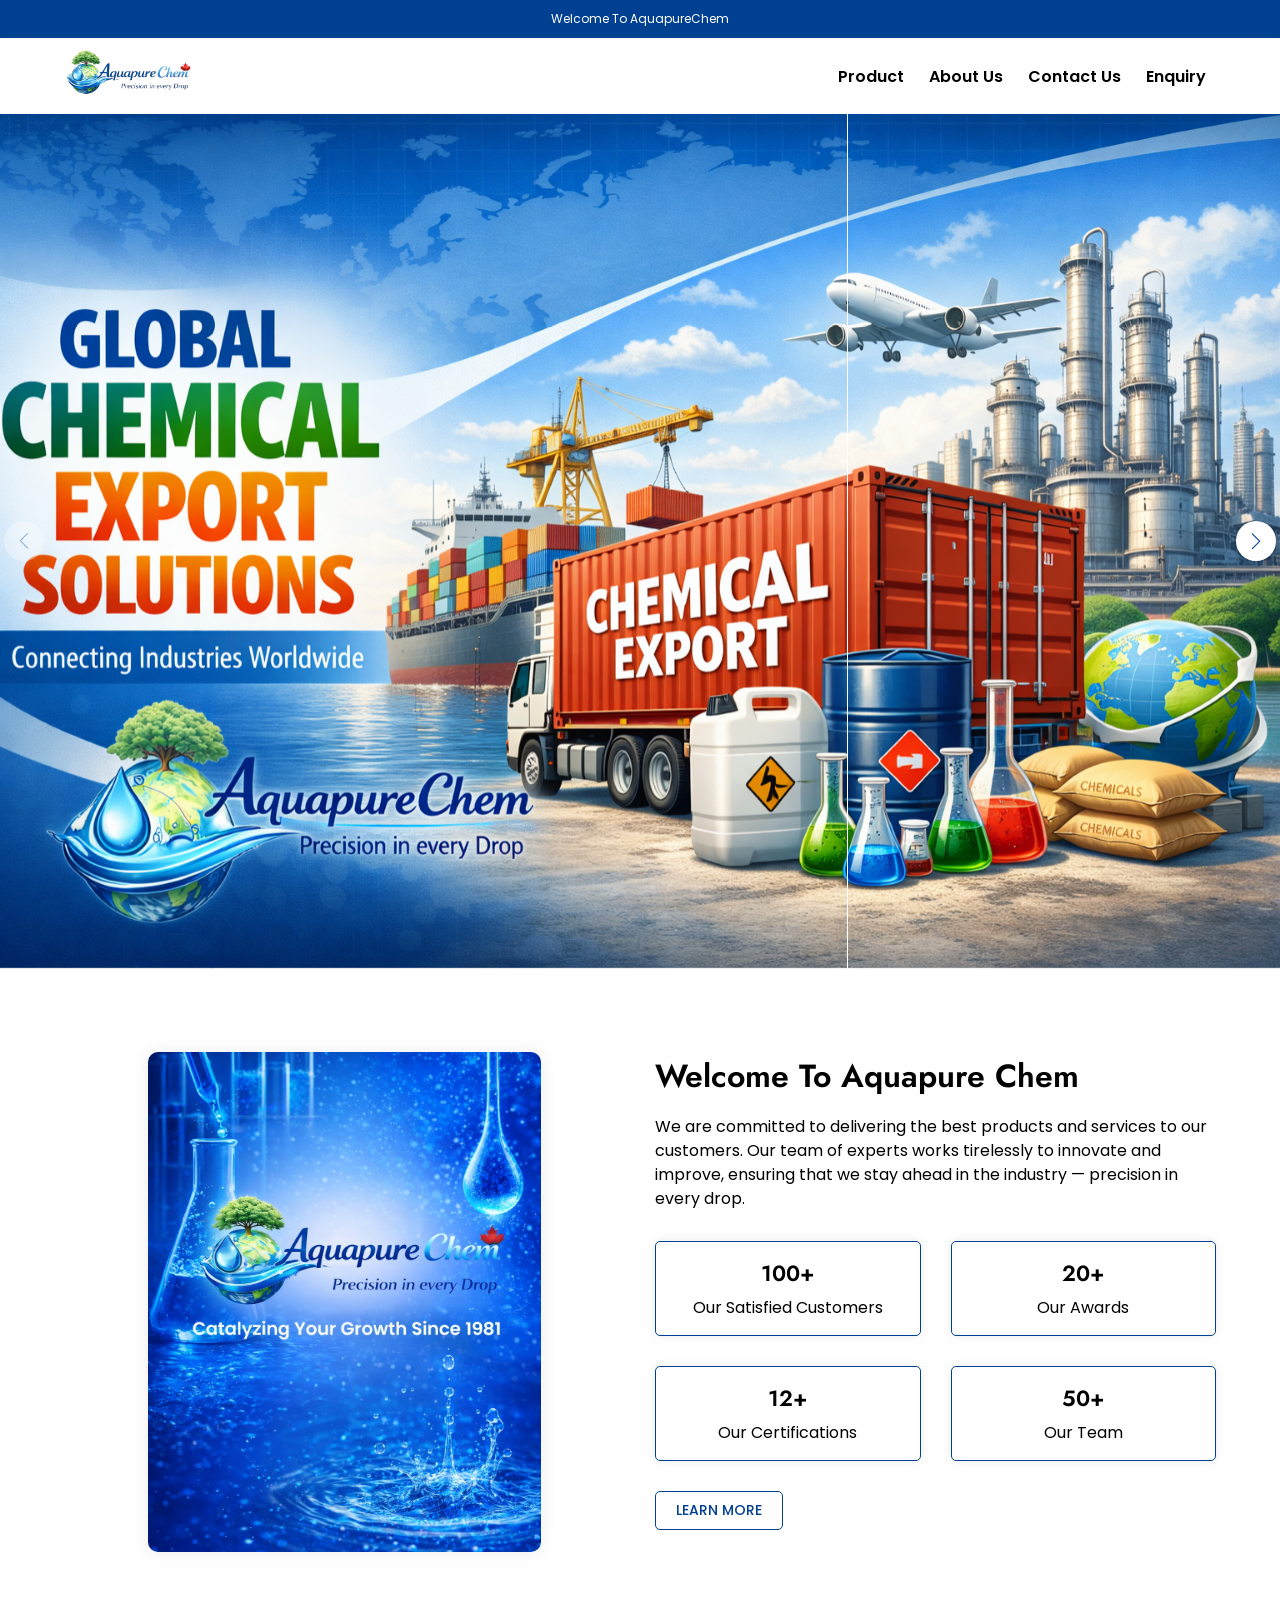
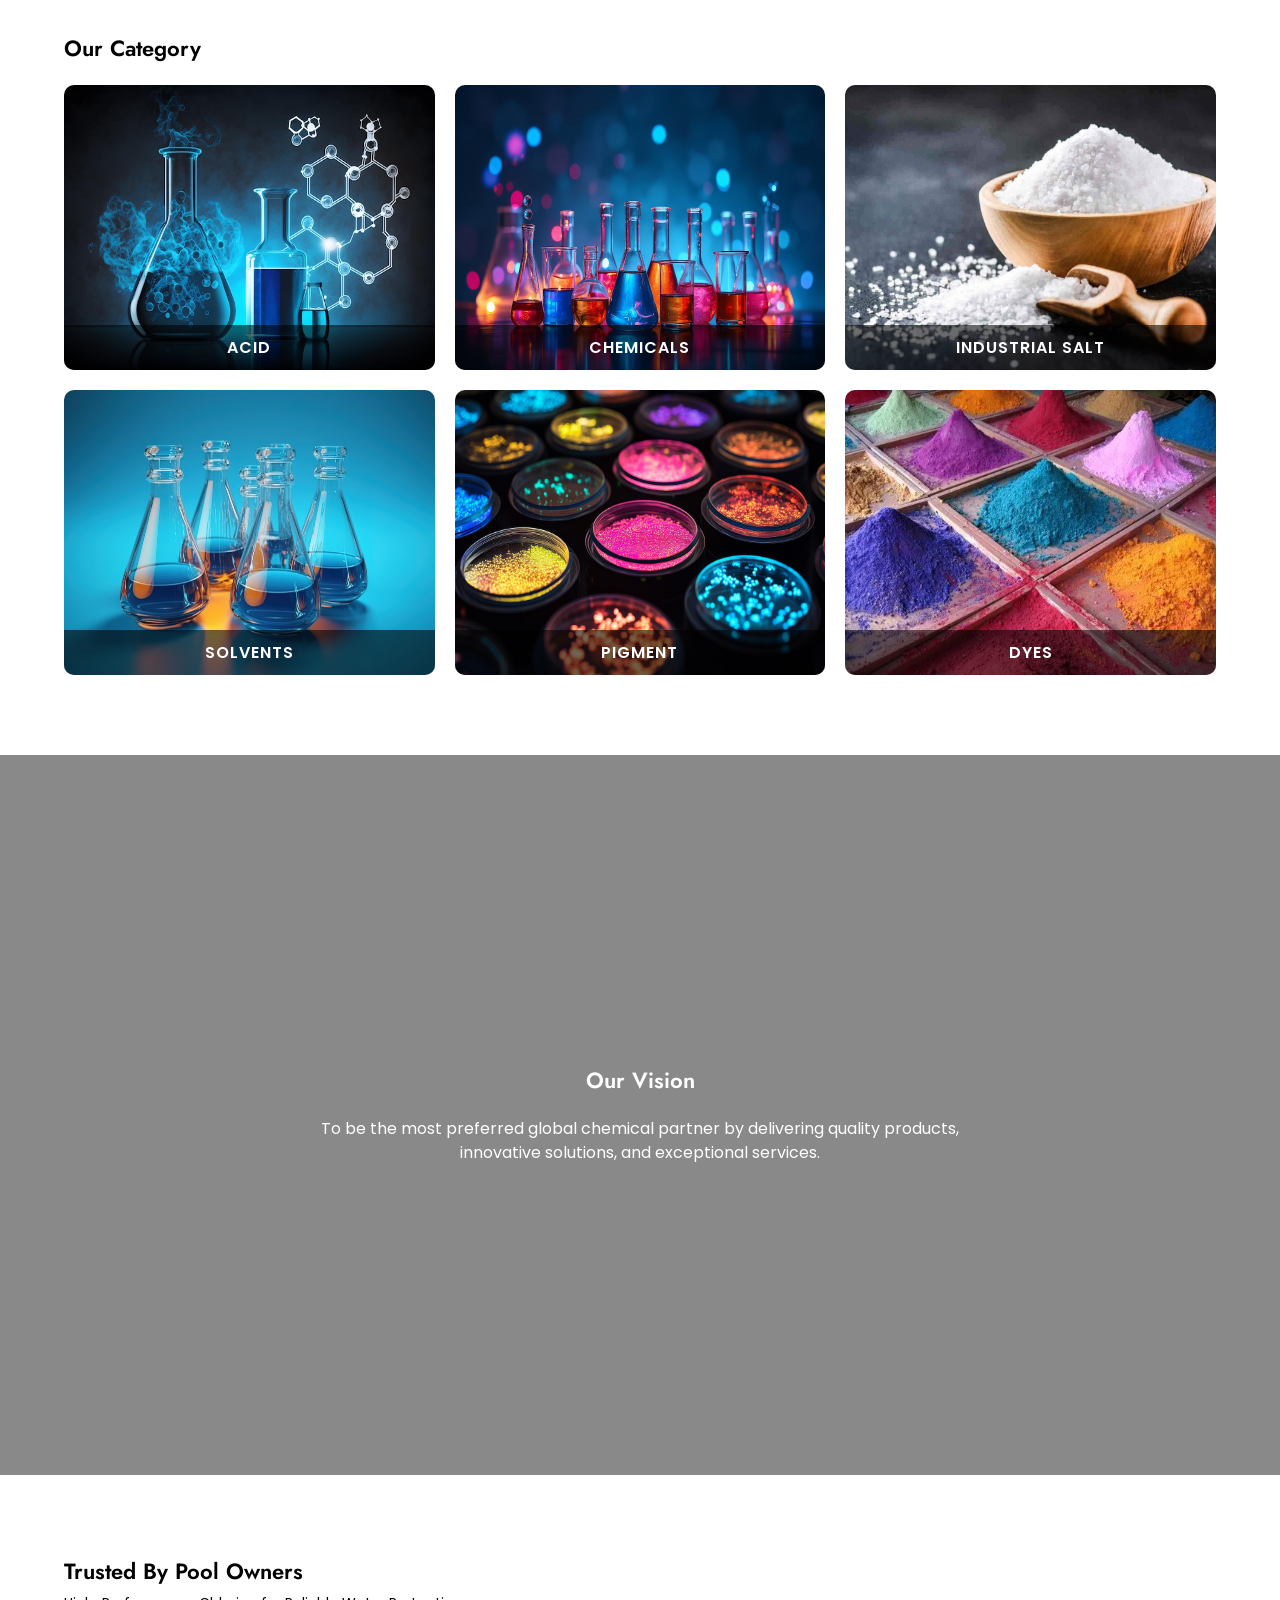
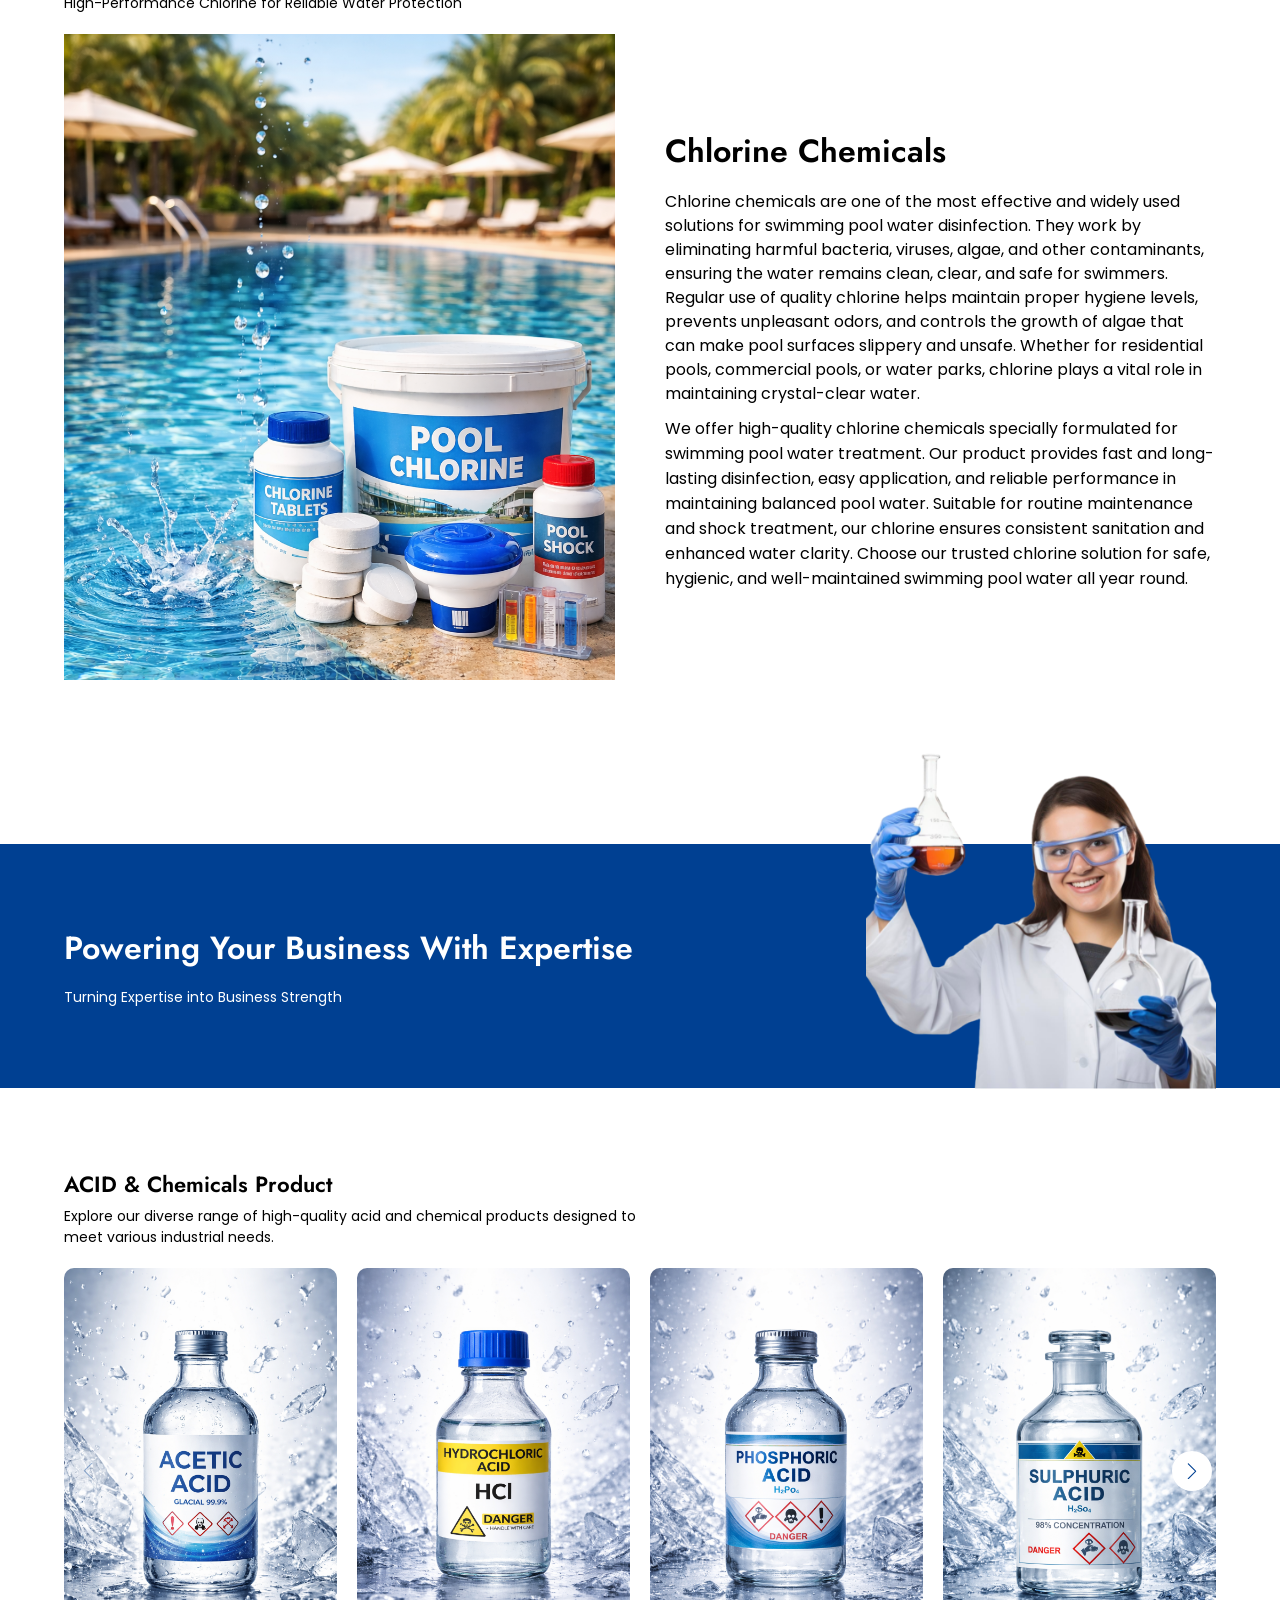
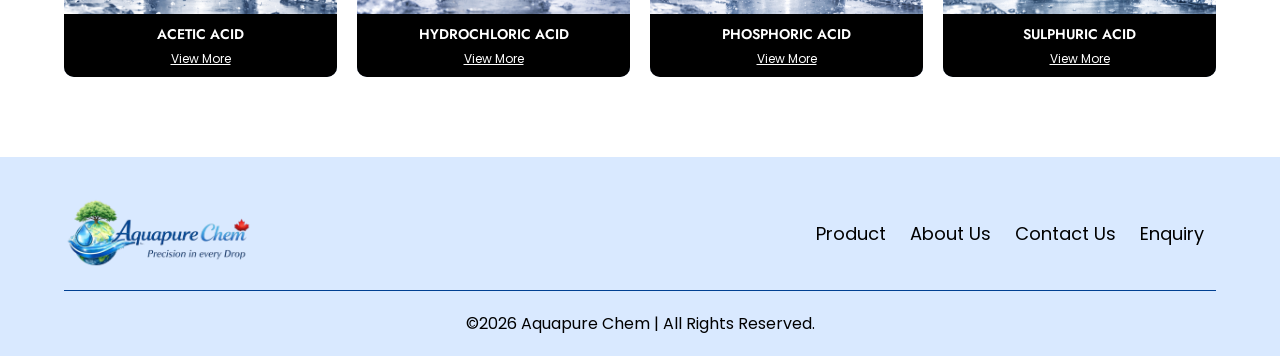
==== commit 578bee20: "changes" ====
--- a/index.html
+++ b/index.html
@@ -1,5 +1,6 @@
 <!DOCTYPE html>
 <html lang="en">
+
 <head>
     <meta charset="UTF-8">
     <meta name="viewport" content="width=device-width, initial-scale=1.0">
@@ -7,10 +8,13 @@
     <link rel="shortcut icon" href="./assest/images/Logo/favicon.png" type="image/x-icon">
     <link rel="preconnect" href="https://fonts.googleapis.com">
     <link rel="preconnect" href="https://fonts.gstatic.com" crossorigin>
-    <link href="https://fonts.googleapis.com/css2?family=Jost:ital,wght@0,100..900;1,100..900&family=Poppins&display=swap" rel="stylesheet">
+    <link
+        href="https://fonts.googleapis.com/css2?family=Jost:ital,wght@0,100..900;1,100..900&family=Poppins&display=swap"
+        rel="stylesheet">
     <link rel="stylesheet" href="./assest/css/swiper.css" type="text/css">
     <link rel="stylesheet" href="./assest/css/style.css" type="text/css">
 </head>
+
 <body>
     <header>
         <div class="announcement">
@@ -38,7 +42,8 @@
                             <div class="mbl-nav-header">
                                 <h2>menu</h2>
                                 <button class="mbl-nav-button" id="MobileavigationClose">
-                                    <img src="./assest/images/Banner/mobile-menu-close.png" alt="Nav Close Icon" class="nav-icon-close">
+                                    <img src="./assest/images/Banner/mobile-menu-close.png" alt="Nav Close Icon"
+                                        class="nav-icon-close">
                                 </button>
                             </div>
                             <ul class="navlink-box">
@@ -90,7 +95,9 @@
                     <div class="welcome-text-box">
                         <div>
                             <h2 class="heading--1">Welcome to aquapure chem</h2>
-                            <p class="para--1">We are committed to delivering the best products and services to our customers. Our team of experts works tirelessly to innovate and improve, ensuring that we stay ahead in the industry — precision in every drop.</p>
+                            <p class="para--1">We are committed to delivering the best products and services to our
+                                customers. Our team of experts works tirelessly to innovate and improve, ensuring that
+                                we stay ahead in the industry — precision in every drop.</p>
                             <div class="success-main">
                                 <div class="success-box">
                                     <h3 class="heading--2">100+</h3>
@@ -121,7 +128,7 @@
                 <div class="section-header">
                     <h3 class="heading--2">Our Category</h3>
                 </div>
-                 <div class="category-main">
+                <div class="category-main">
                     <div class="category-box">
                         <a href="./product.html#acidContainer">
                             <img src="./assest/images/category/ACID.png" alt="ACID">
@@ -137,7 +144,7 @@
                     <div class="category-box">
                         <a href="./product.html#industrialSaltContainer">
                             <img src="./assest/images/category/industrial-salt.png" alt="Industrial Salt">
-                            <p class="category-name">ACIIndustrial Salt</p>
+                            <p class="category-name">Industrial Salt</p>
                         </a>
                     </div>
                     <div class="category-box">
@@ -158,7 +165,7 @@
                             <p class="category-name">Dyes</p>
                         </a>
                     </div>
-                 </div>
+                </div>
             </div>
         </section>
 
@@ -166,7 +173,8 @@
             <div class="vision-wrapper">
                 <div class="vision-box">
                     <h3 class="heading--2">our vision</h3>
-                    <p>To be the most preferred global chemical partner by delivering quality products, innovative solutions, and exceptional services.</p>
+                    <p>To be the most preferred global chemical partner by delivering quality products, innovative
+                        solutions, and exceptional services.</p>
                 </div>
             </div>
         </section>
@@ -183,8 +191,19 @@
                     </div>
                     <div class="sepecial-product-content">
                         <h2 class="heading--1">Chlorine Chemicals</h2>
-                        <p class="para--1">Chlorine chemicals are one of the most effective and widely used solutions for swimming pool water disinfection. They work by eliminating harmful bacteria, viruses, algae, and other contaminants, ensuring the water remains clean, clear, and safe for swimmers. Regular use of quality chlorine helps maintain proper hygiene levels, prevents unpleasant odors, and controls the growth of algae that can make pool surfaces slippery and unsafe. Whether for residential pools, commercial pools, or water parks, chlorine plays a vital role in maintaining crystal-clear water.</p>
-                        <p>We offer high-quality chlorine chemicals specially formulated for swimming pool water treatment. Our product provides fast and long-lasting disinfection, easy application, and reliable performance in maintaining balanced pool water. Suitable for routine maintenance and shock treatment, our chlorine ensures consistent sanitation and enhanced water clarity. Choose our trusted chlorine solution for safe, hygienic, and well-maintained swimming pool water all year round.</p>
+                        <p class="para--1">Chlorine chemicals are one of the most effective and widely used solutions
+                            for swimming pool water disinfection. They work by eliminating harmful bacteria, viruses,
+                            algae, and other contaminants, ensuring the water remains clean, clear, and safe for
+                            swimmers. Regular use of quality chlorine helps maintain proper hygiene levels, prevents
+                            unpleasant odors, and controls the growth of algae that can make pool surfaces slippery and
+                            unsafe. Whether for residential pools, commercial pools, or water parks, chlorine plays a
+                            vital role in maintaining crystal-clear water.</p>
+                        <p>We offer high-quality chlorine chemicals specially formulated for swimming pool water
+                            treatment. Our product provides fast and long-lasting disinfection, easy application, and
+                            reliable performance in maintaining balanced pool water. Suitable for routine maintenance
+                            and shock treatment, our chlorine ensures consistent sanitation and enhanced water clarity.
+                            Choose our trusted chlorine solution for safe, hygienic, and well-maintained swimming pool
+                            water all year round.</p>
                     </div>
                 </div>
             </div>
@@ -204,7 +223,8 @@
             <div class="container">
                 <div class="section-header">
                     <h3 class="heading--2">ACID & Chemicals Product</h3>
-                    <p class="para--2">Explore our diverse range of high-quality acid and chemical products designed to meet various industrial needs.</p>
+                    <p class="para--2">Explore our diverse range of high-quality acid and chemical products designed to
+                        meet various industrial needs.</p>
                 </div>
                 <div class="swiper productSwiper">
                     <div class="swiper-wrapper" id="productSliderWrapper">
@@ -251,4 +271,5 @@
     <script src="./assest/js/script.js"></script>
     <script src="./assest/js/header.js"></script>
 </body>
+
 </html>
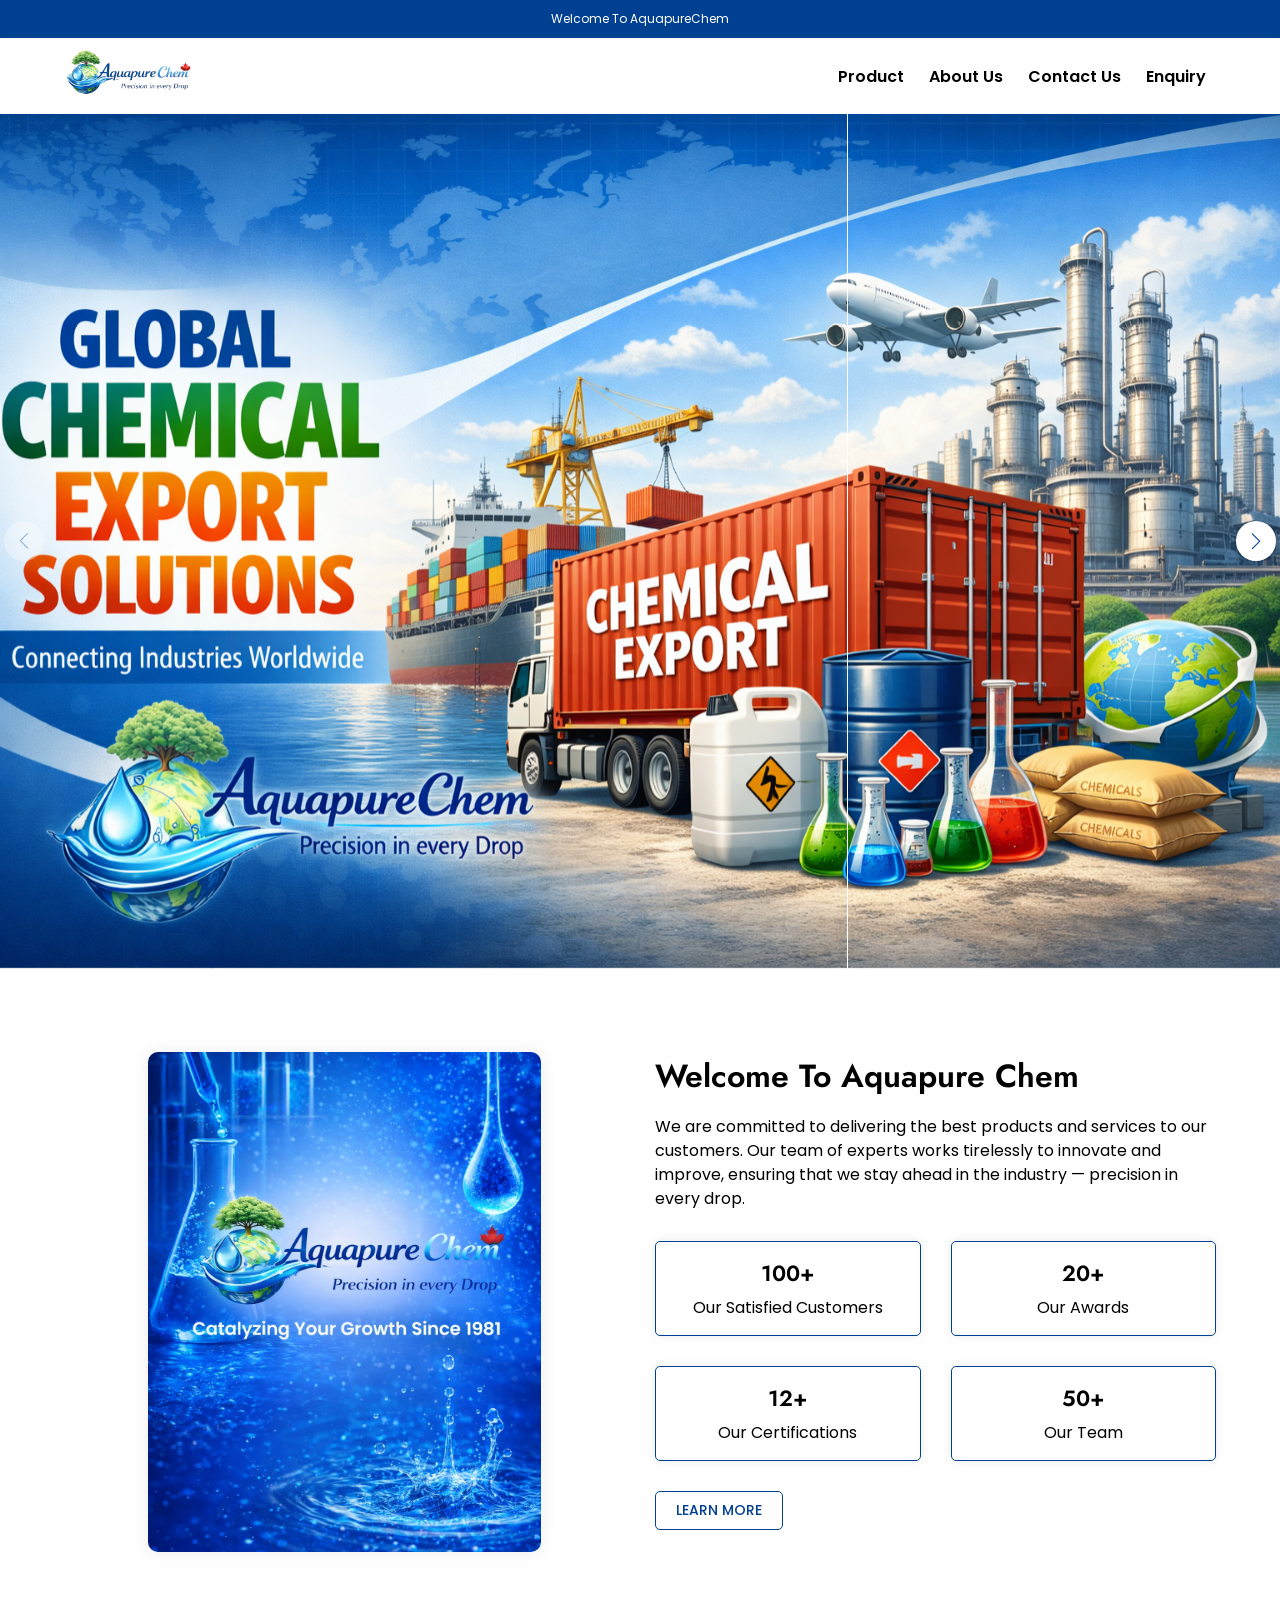
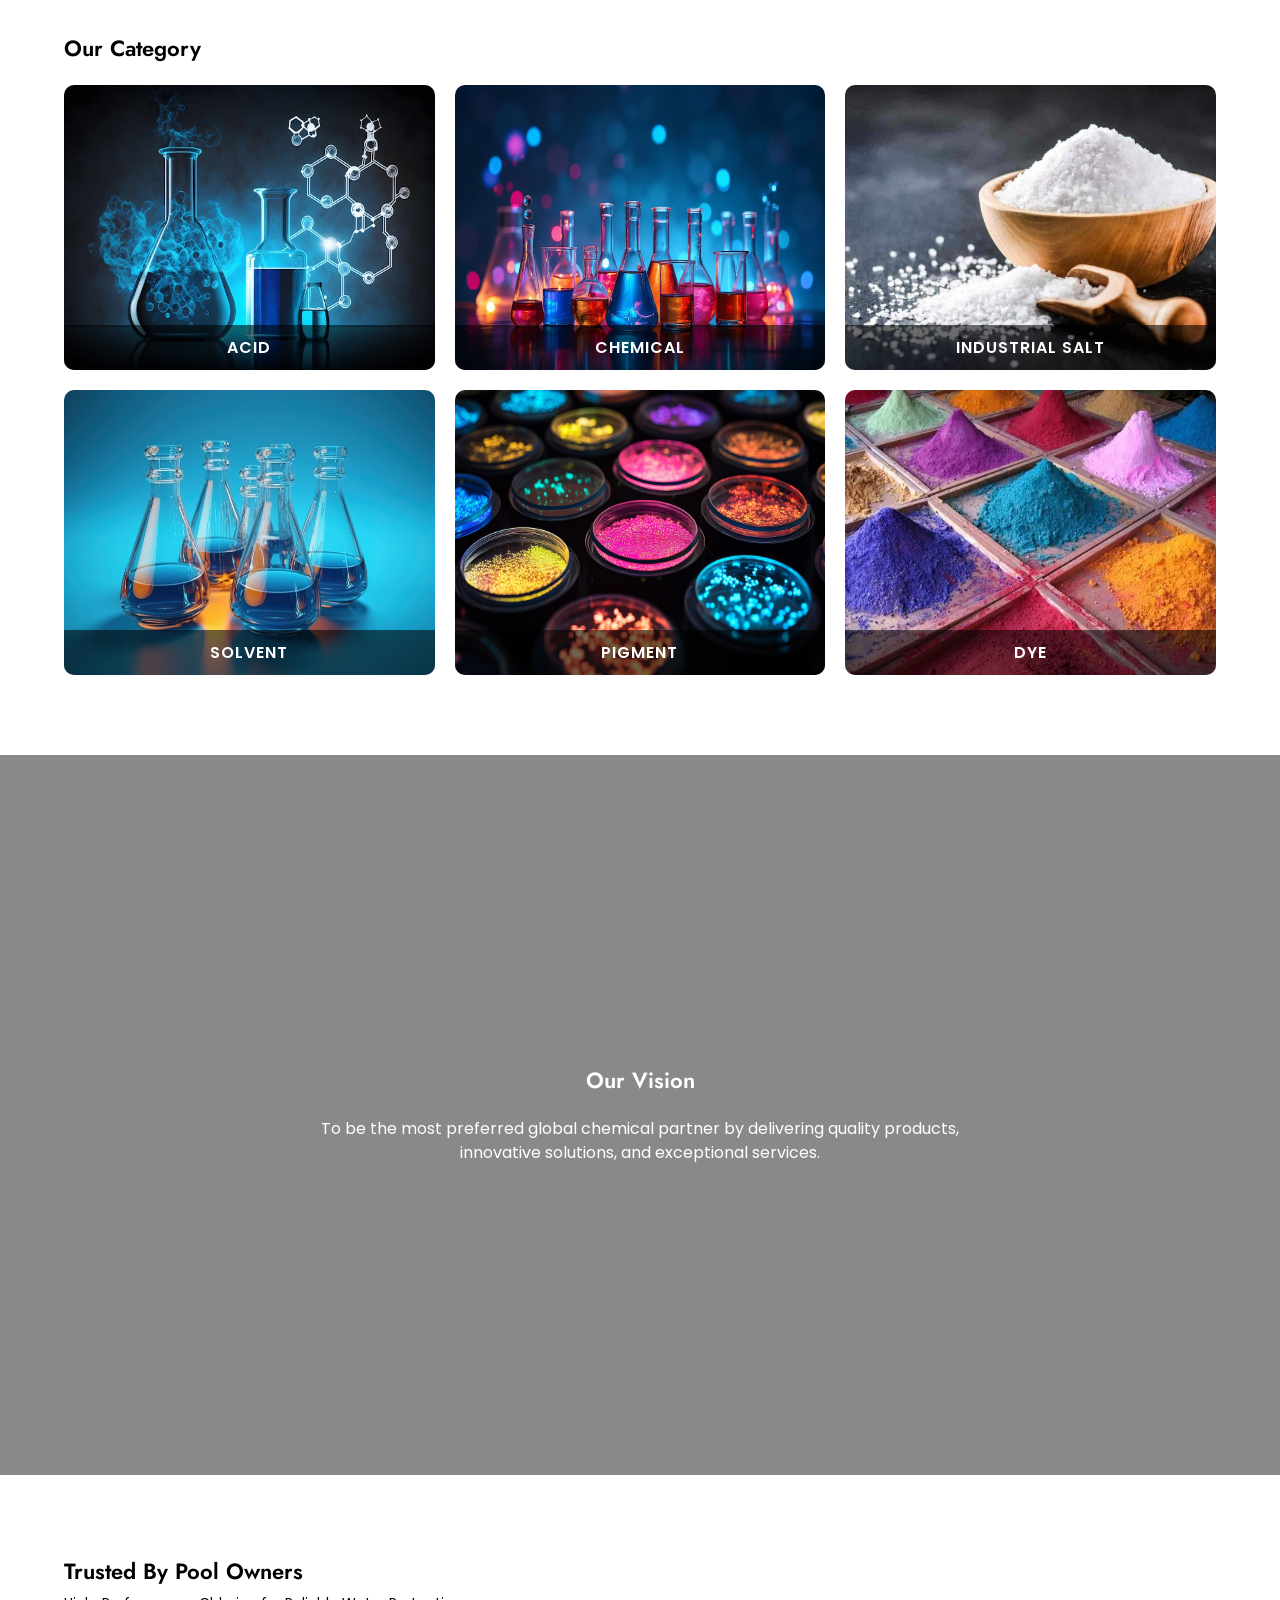
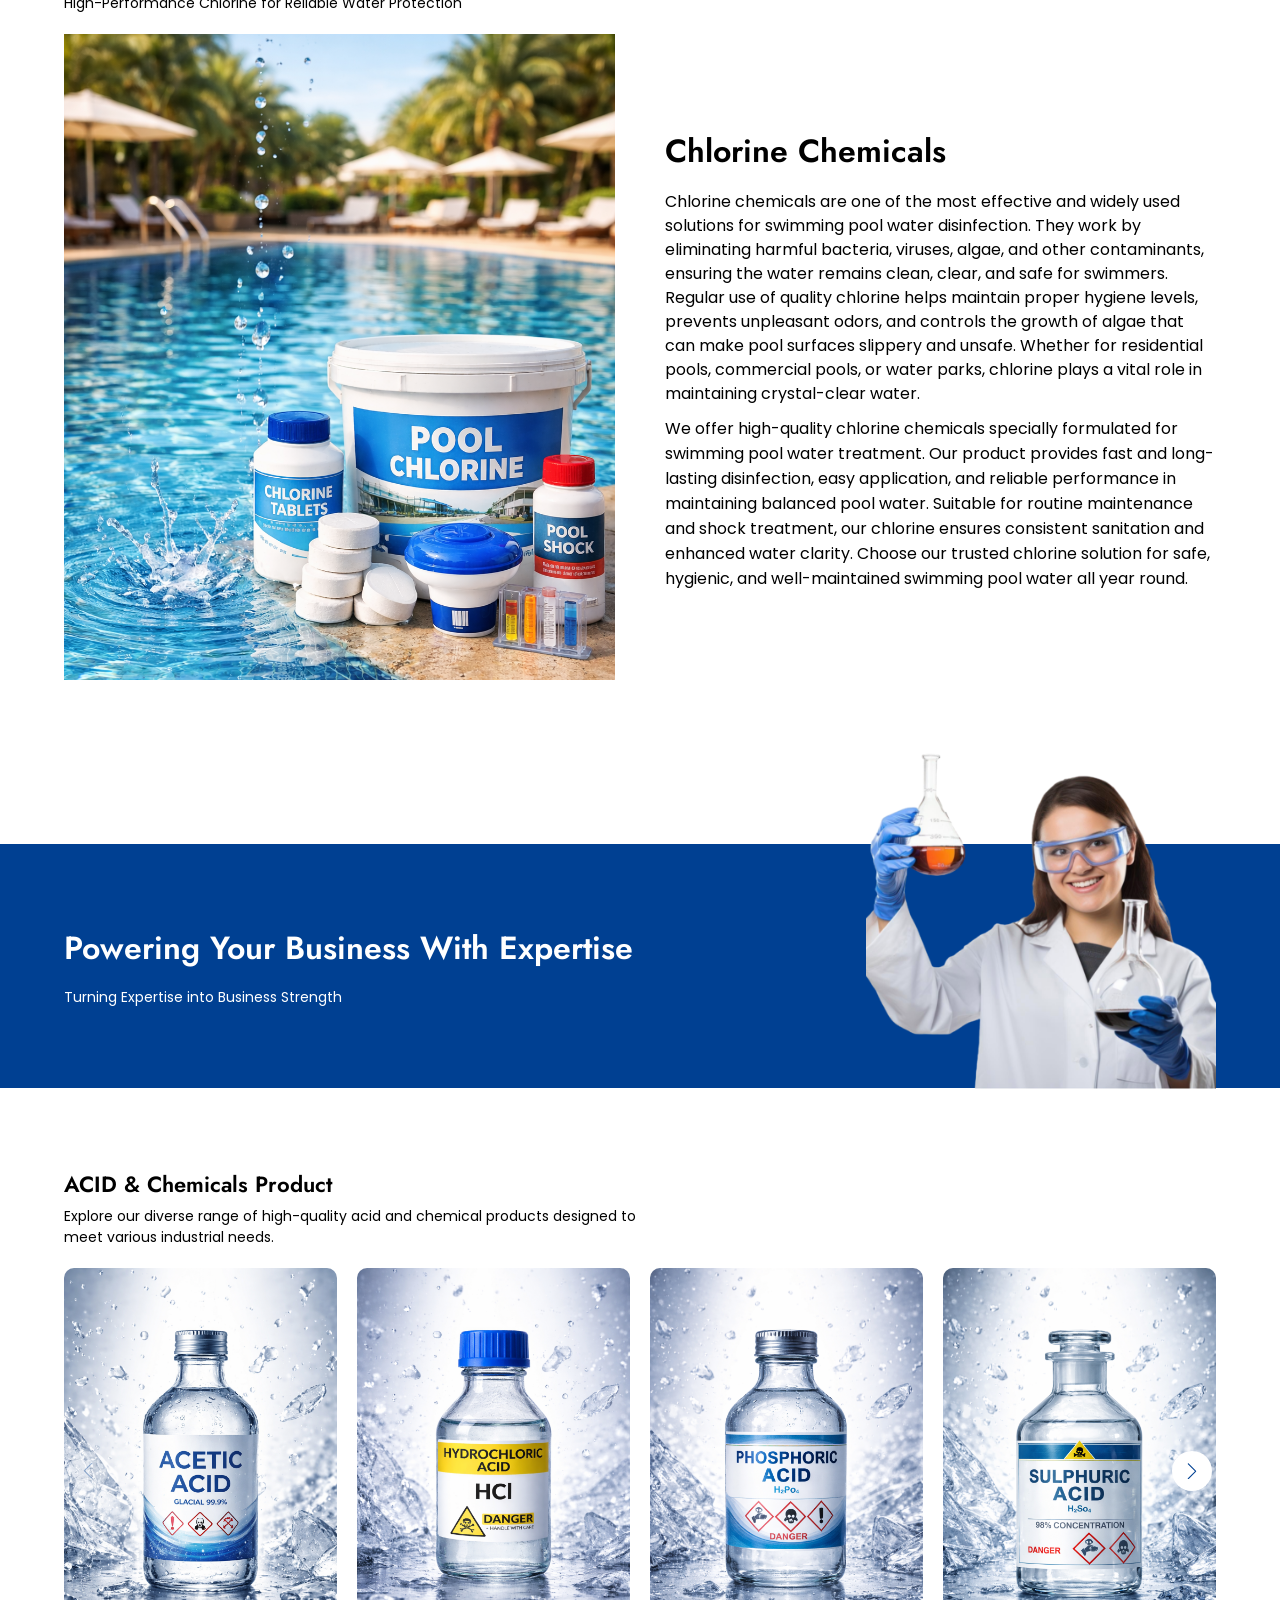
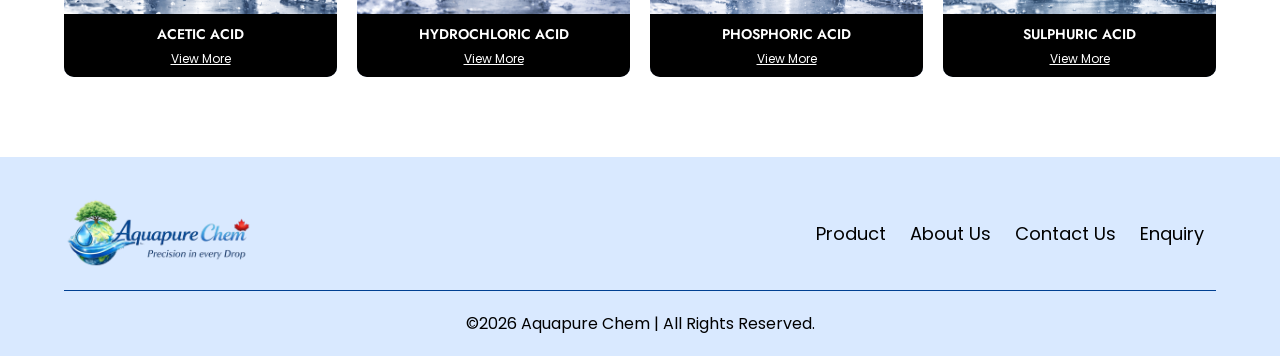
==== commit ebb4a831: "about and contat page done" ====
--- a/index.html
+++ b/index.html
@@ -138,7 +138,7 @@
                     <div class="category-box">
                         <a href="./product.html#chemicalsContainer">
                             <img src="./assest/images/category/chemicals.png" alt="Chemicals">
-                            <p class="category-name">Chemicals</p>
+                            <p class="category-name">Chemical</p>
                         </a>
                     </div>
                     <div class="category-box">
@@ -150,7 +150,7 @@
                     <div class="category-box">
                         <a href="./product.html#solventsContainer">
                             <img src="./assest/images/category/Solvents.png" alt="Solvents">
-                            <p class="category-name">Solvents</p>
+                            <p class="category-name">Solvent</p>
                         </a>
                     </div>
                     <div class="category-box">
@@ -162,7 +162,7 @@
                     <div class="category-box">
                         <a href="./product.html#dyesContainer">
                             <img src="./assest/images/category/Dyes.png" alt="Dyes">
-                            <p class="category-name">Dyes</p>
+                            <p class="category-name">Dye</p>
                         </a>
                     </div>
                 </div>
--- a/assest/css/style.css
+++ b/assest/css/style.css
@@ -338,10 +338,12 @@
 }
 
 .contact-icon {
-    display: flex;
+    width: 100%;
+    display: grid;
+    grid-template-columns: 8% 92%;
     align-items: center;
     gap: 10px;
-    margin-bottom: 15px;
+    margin-bottom: 20px;
 }
 
 .contact-icon:nth-last-child(1) {
@@ -548,12 +550,12 @@
 .product-image {
     display: grid;
     grid-template-columns: repeat(2, 1fr);
-    gap: 10px;
+    gap: 30px;
 }
 
 .product-image-box {
     display: flex;
-    border-left: 1.5px solid #004092;
+    border: 1.5px solid #004092;
 }
 
 .prd-page-detail-heading {
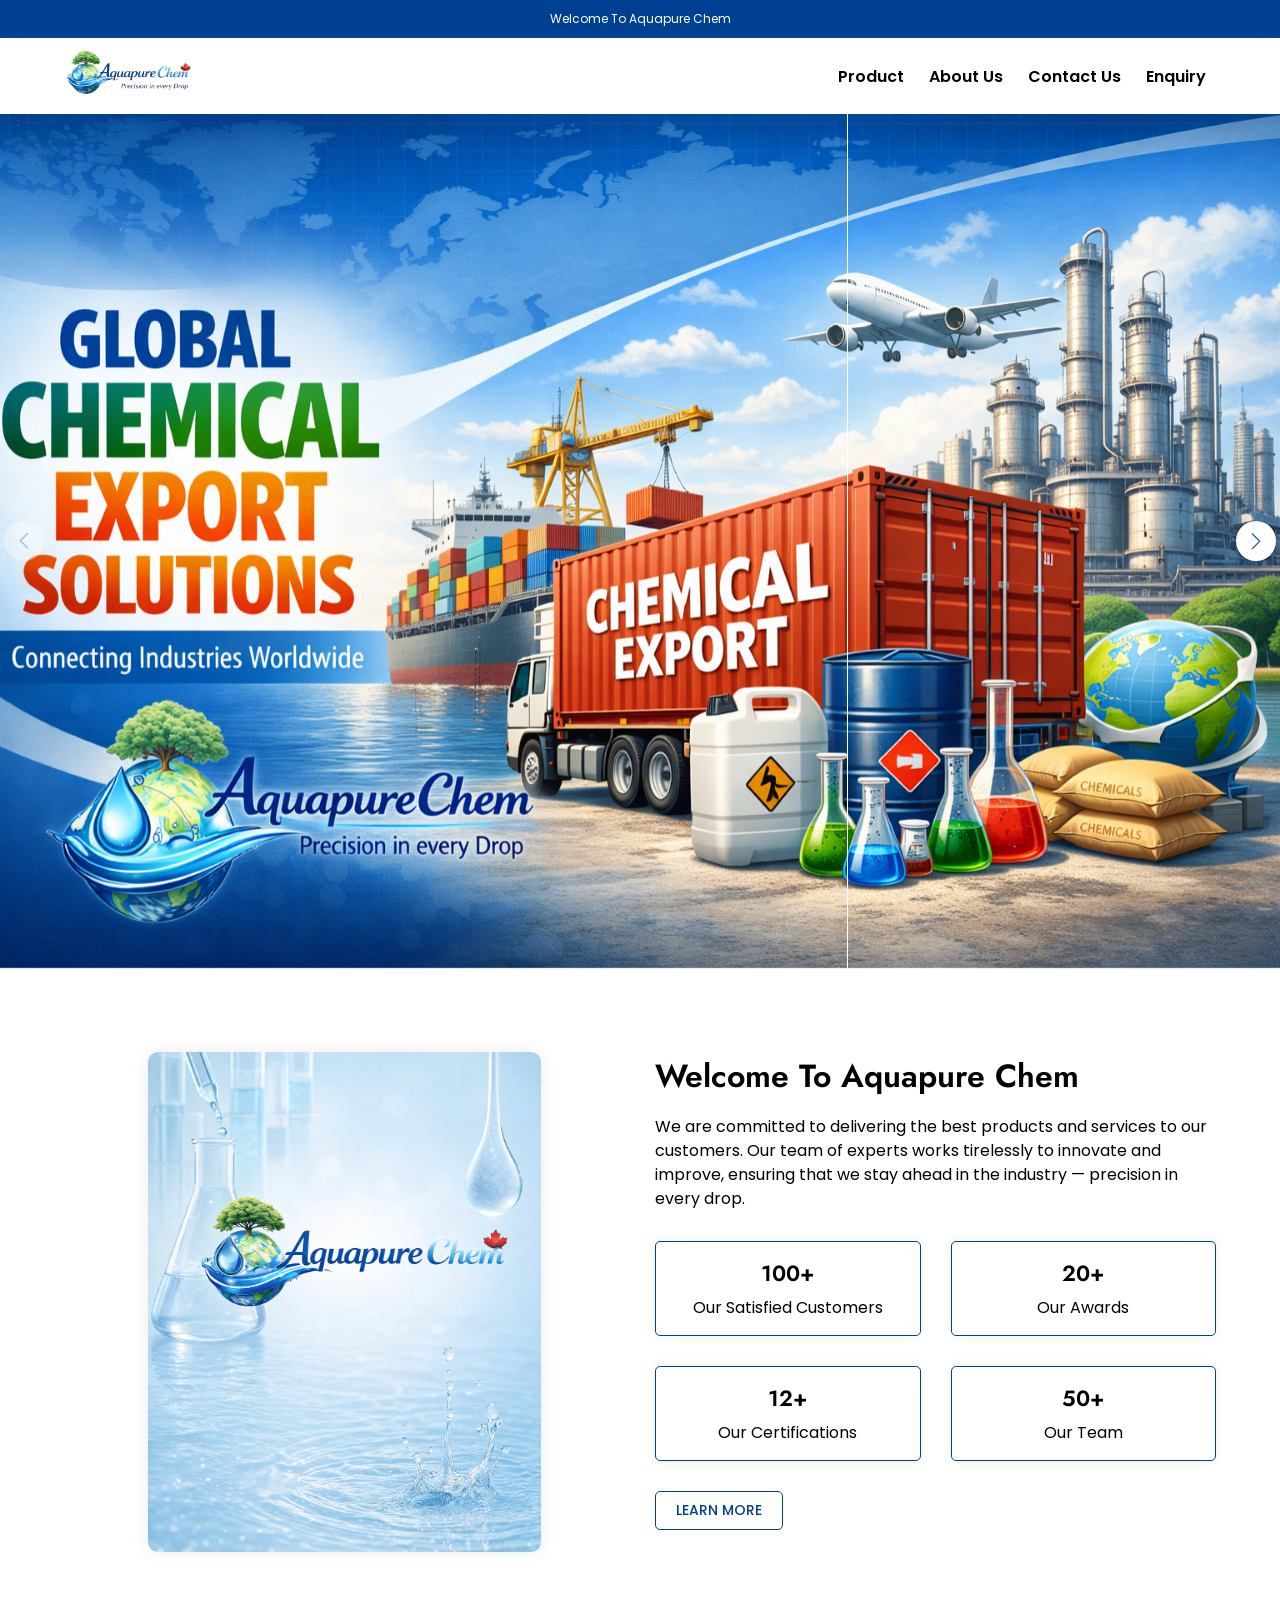
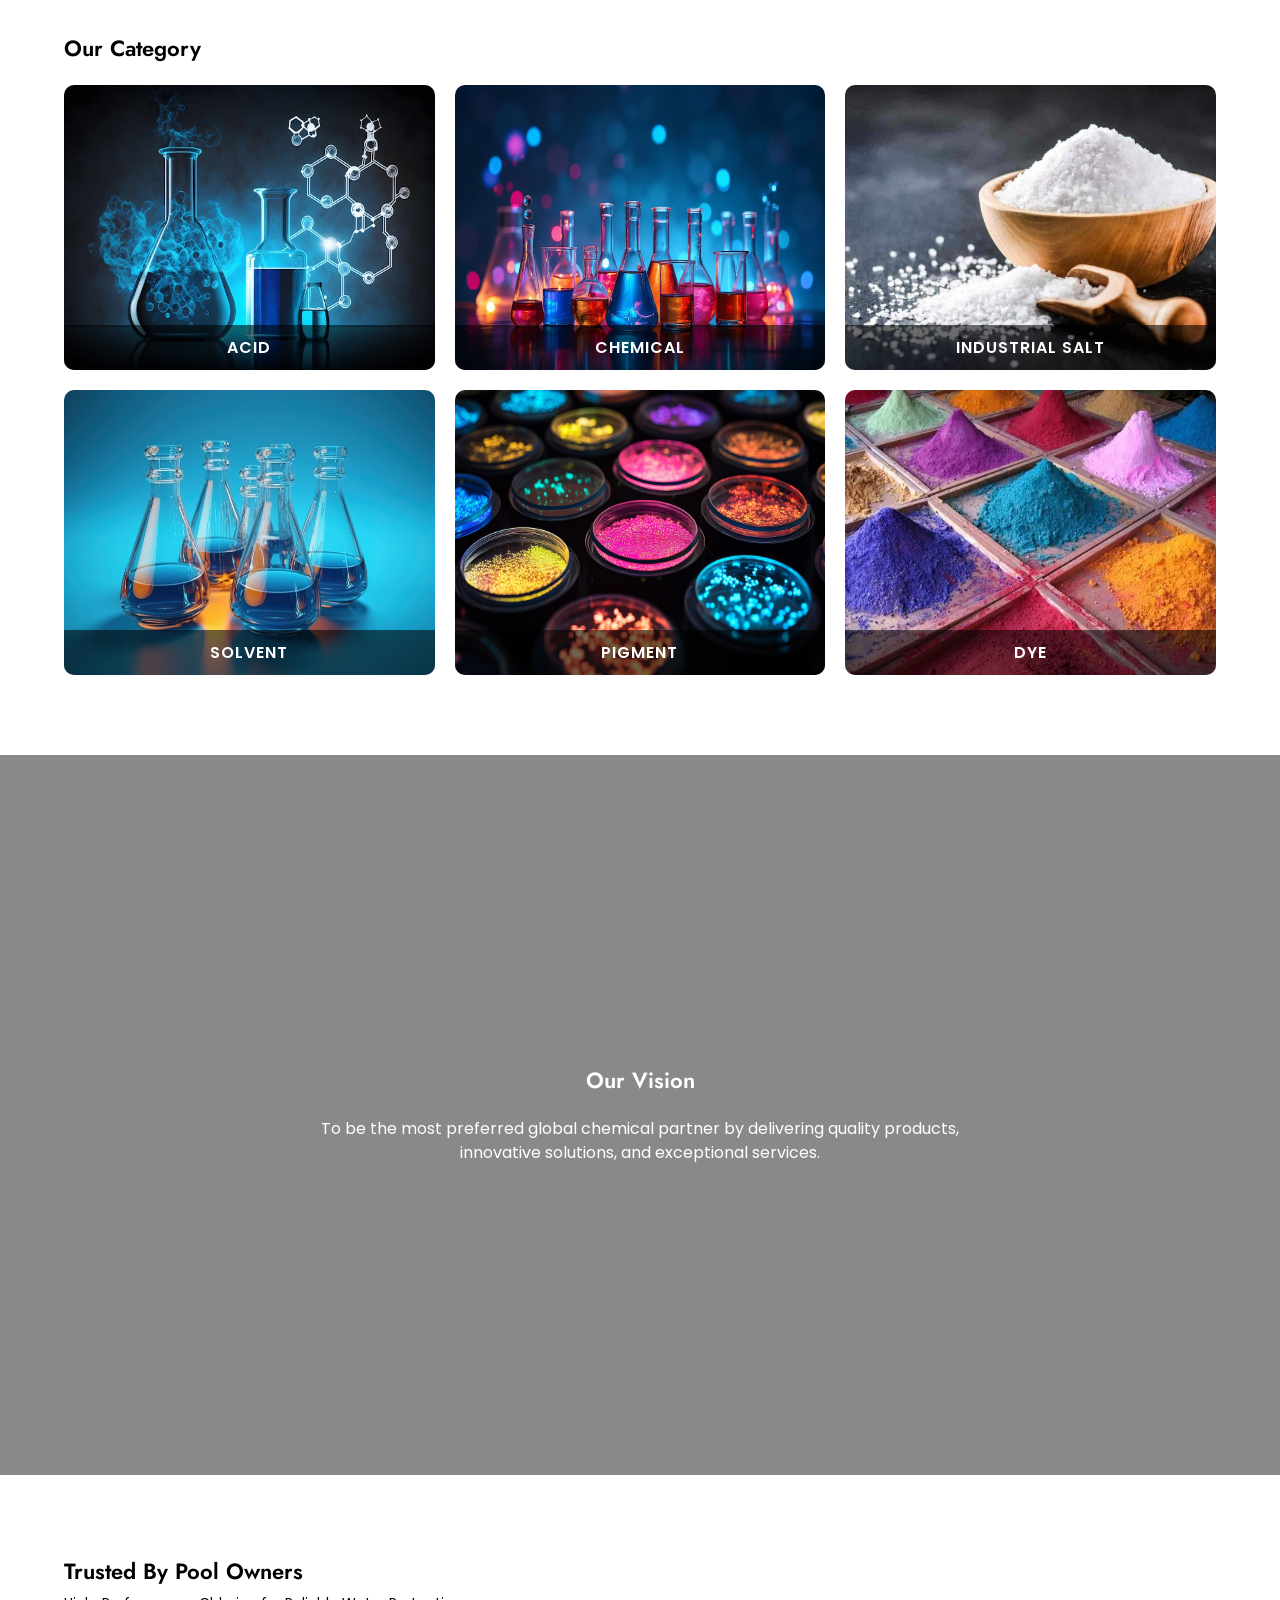
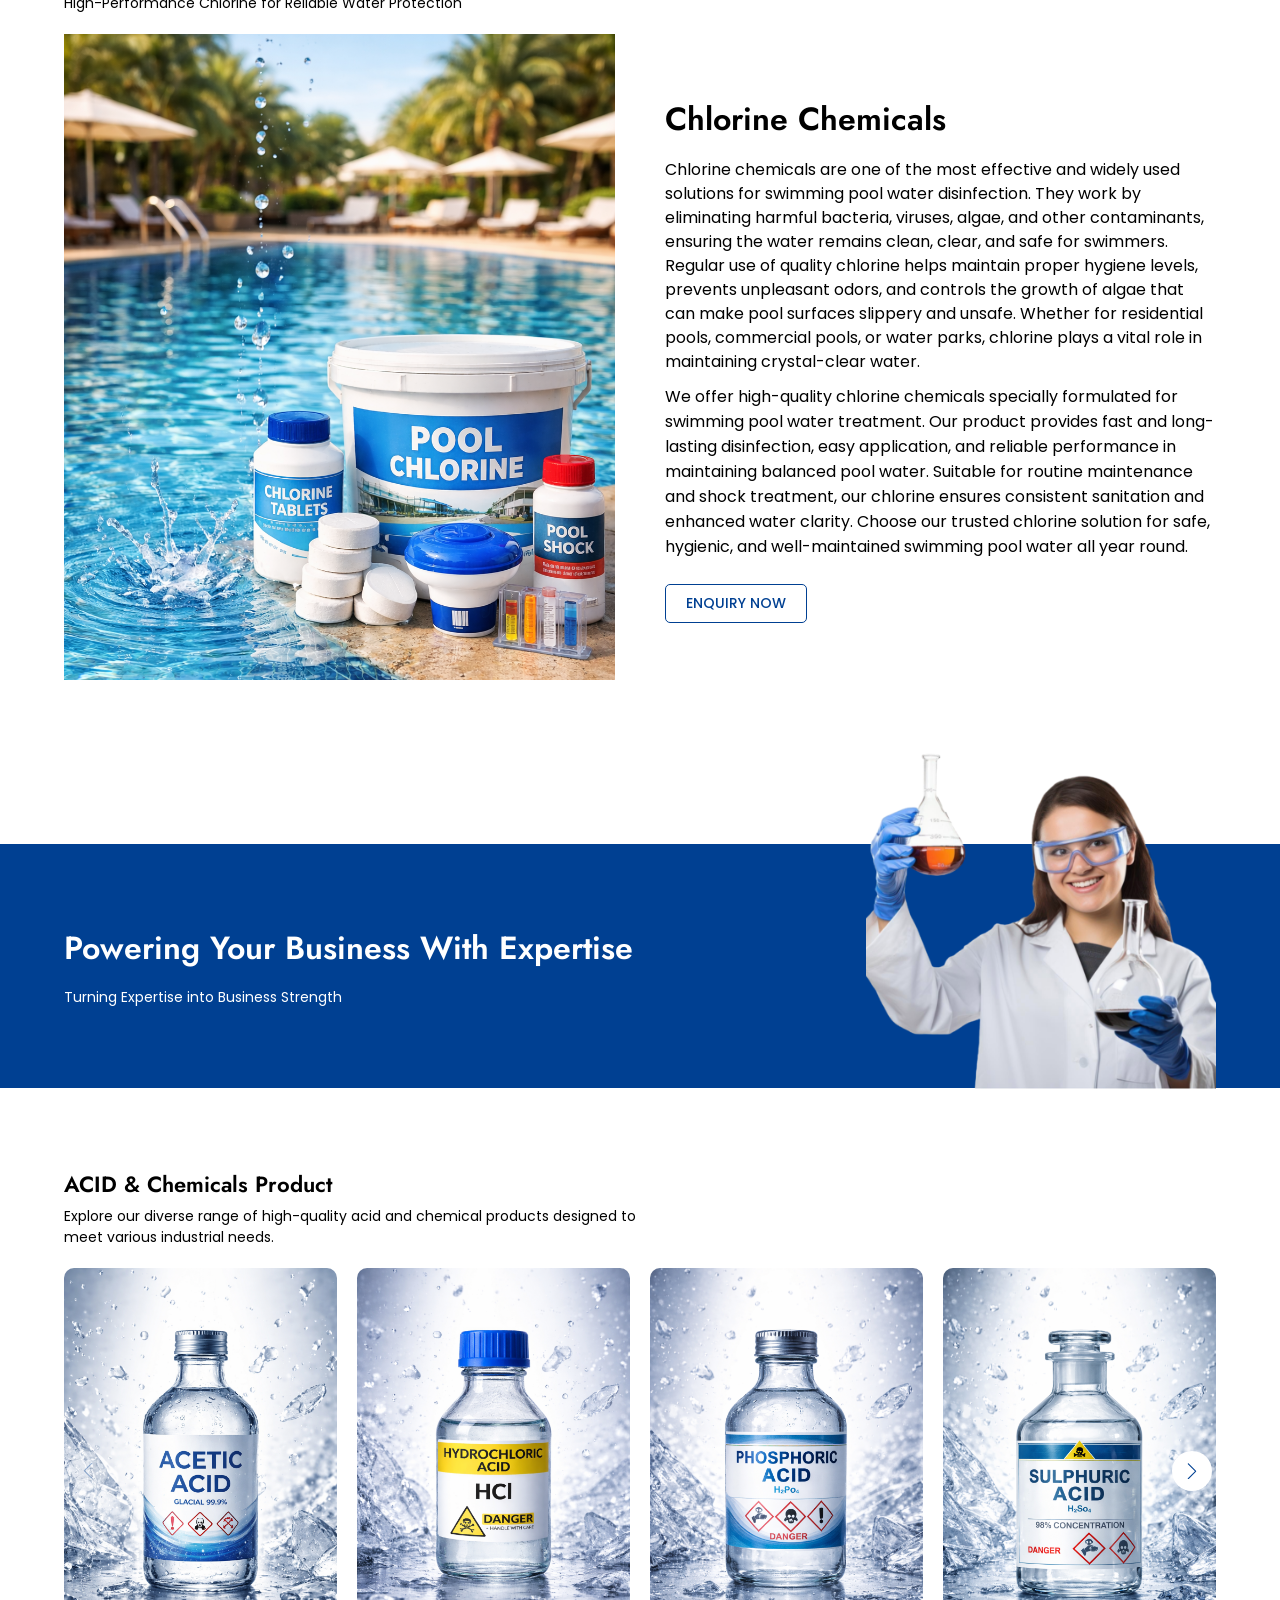
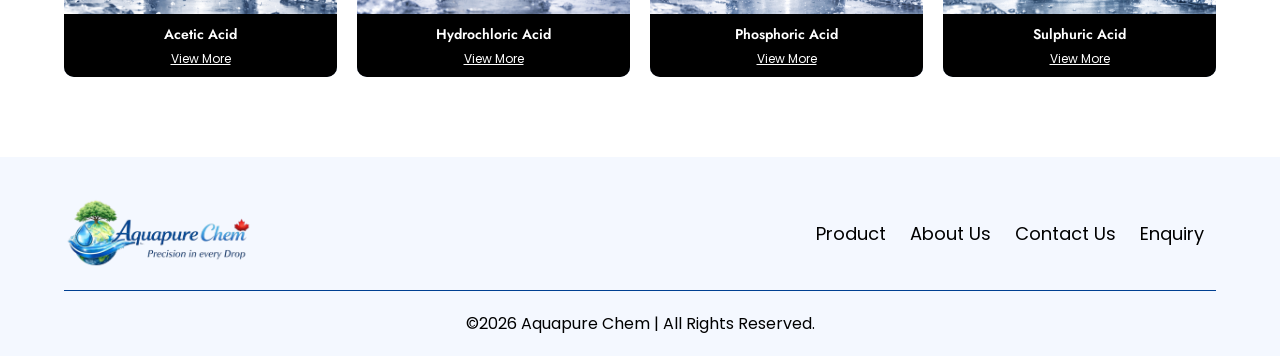
==== commit 26c96472: "push code" ====
--- a/index.html
+++ b/index.html
@@ -20,7 +20,7 @@
         <div class="announcement">
             <div class="container">
                 <div class="announcement-main">
-                    <p>welcome to aquapureChem</p>
+                    <p>welcome to aquapure Chem</p>
                 </div>
             </div>
         </div>
@@ -191,19 +191,9 @@
                     </div>
                     <div class="sepecial-product-content">
                         <h2 class="heading--1">Chlorine Chemicals</h2>
-                        <p class="para--1">Chlorine chemicals are one of the most effective and widely used solutions
-                            for swimming pool water disinfection. They work by eliminating harmful bacteria, viruses,
-                            algae, and other contaminants, ensuring the water remains clean, clear, and safe for
-                            swimmers. Regular use of quality chlorine helps maintain proper hygiene levels, prevents
-                            unpleasant odors, and controls the growth of algae that can make pool surfaces slippery and
-                            unsafe. Whether for residential pools, commercial pools, or water parks, chlorine plays a
-                            vital role in maintaining crystal-clear water.</p>
-                        <p>We offer high-quality chlorine chemicals specially formulated for swimming pool water
-                            treatment. Our product provides fast and long-lasting disinfection, easy application, and
-                            reliable performance in maintaining balanced pool water. Suitable for routine maintenance
-                            and shock treatment, our chlorine ensures consistent sanitation and enhanced water clarity.
-                            Choose our trusted chlorine solution for safe, hygienic, and well-maintained swimming pool
-                            water all year round.</p>
+                        <p class="para--1">Chlorine chemicals are one of the most effective and widely used solutions for swimming pool water disinfection. They work by eliminating harmful bacteria, viruses, algae, and other contaminants, ensuring the water remains clean, clear, and safe for swimmers. Regular use of quality chlorine helps maintain proper hygiene levels, prevents unpleasant odors, and controls the growth of algae that can make pool surfaces slippery and unsafe. Whether for residential pools, commercial pools, or water parks, chlorine plays a vital role in maintaining crystal-clear water.</p>
+                        <p>We offer high-quality chlorine chemicals specially formulated for swimming pool water treatment. Our product provides fast and long-lasting disinfection, easy application, and reliable performance in maintaining balanced pool water. Suitable for routine maintenance and shock treatment, our chlorine ensures consistent sanitation and enhanced water clarity. Choose our trusted chlorine solution for safe, hygienic, and well-maintained swimming pool water all year round.</p>
+                        <a href="./enquiry.html" class="button--1 mt-25">Enquiry Now</a>
                     </div>
                 </div>
             </div>
--- a/assest/css/style.css
+++ b/assest/css/style.css
@@ -264,10 +264,11 @@
 }
 
 .product-name {
+    width: 95%;
     font-size: 14px;
     font-weight: 600;
-    text-transform: uppercase;
-    margin-bottom: 5px;
+    text-transform: capitalize;
+    margin: 0 auto 5px;
 }
 
 .product-slider .section-header {
@@ -540,7 +541,8 @@
 }
 
 .product-info h1 {
-    font-size: 32px;
+    font-size: 26px;
+    margin-bottom: 6px;
 }
 
 .product-info p {
@@ -620,7 +622,7 @@
     color: #004092;
 }
 
-.enquiry-form-main .form-group:nth-last-child(1) {
+.enquiry-form-main .form-group:nth-last-child(1), .form-group:nth-last-child(2) {
     grid-column: span 2;
     margin-bottom: 18px;
 }
@@ -656,6 +658,10 @@
 
 .form-group input {
     width: 92%;
+}
+
+.enquiry-form-main .form-group:nth-last-child(2) .form-group input {
+    width: 96%;
 }
 
 .submit-btn {
@@ -680,7 +686,7 @@
 footer {
     width: 100%;
     padding: 40px 0 20px;
-    background-color: #d9e9ff;
+    background-color: #f4f8ff;
 }
 
 .footer-main {
@@ -743,6 +749,10 @@
 
 .product-page-heading{
     margin-bottom: 0;
+}
+
+.mt-25{
+    margin-top: 25px;
 }
 
 @media screen and (max-width: 1200px) {
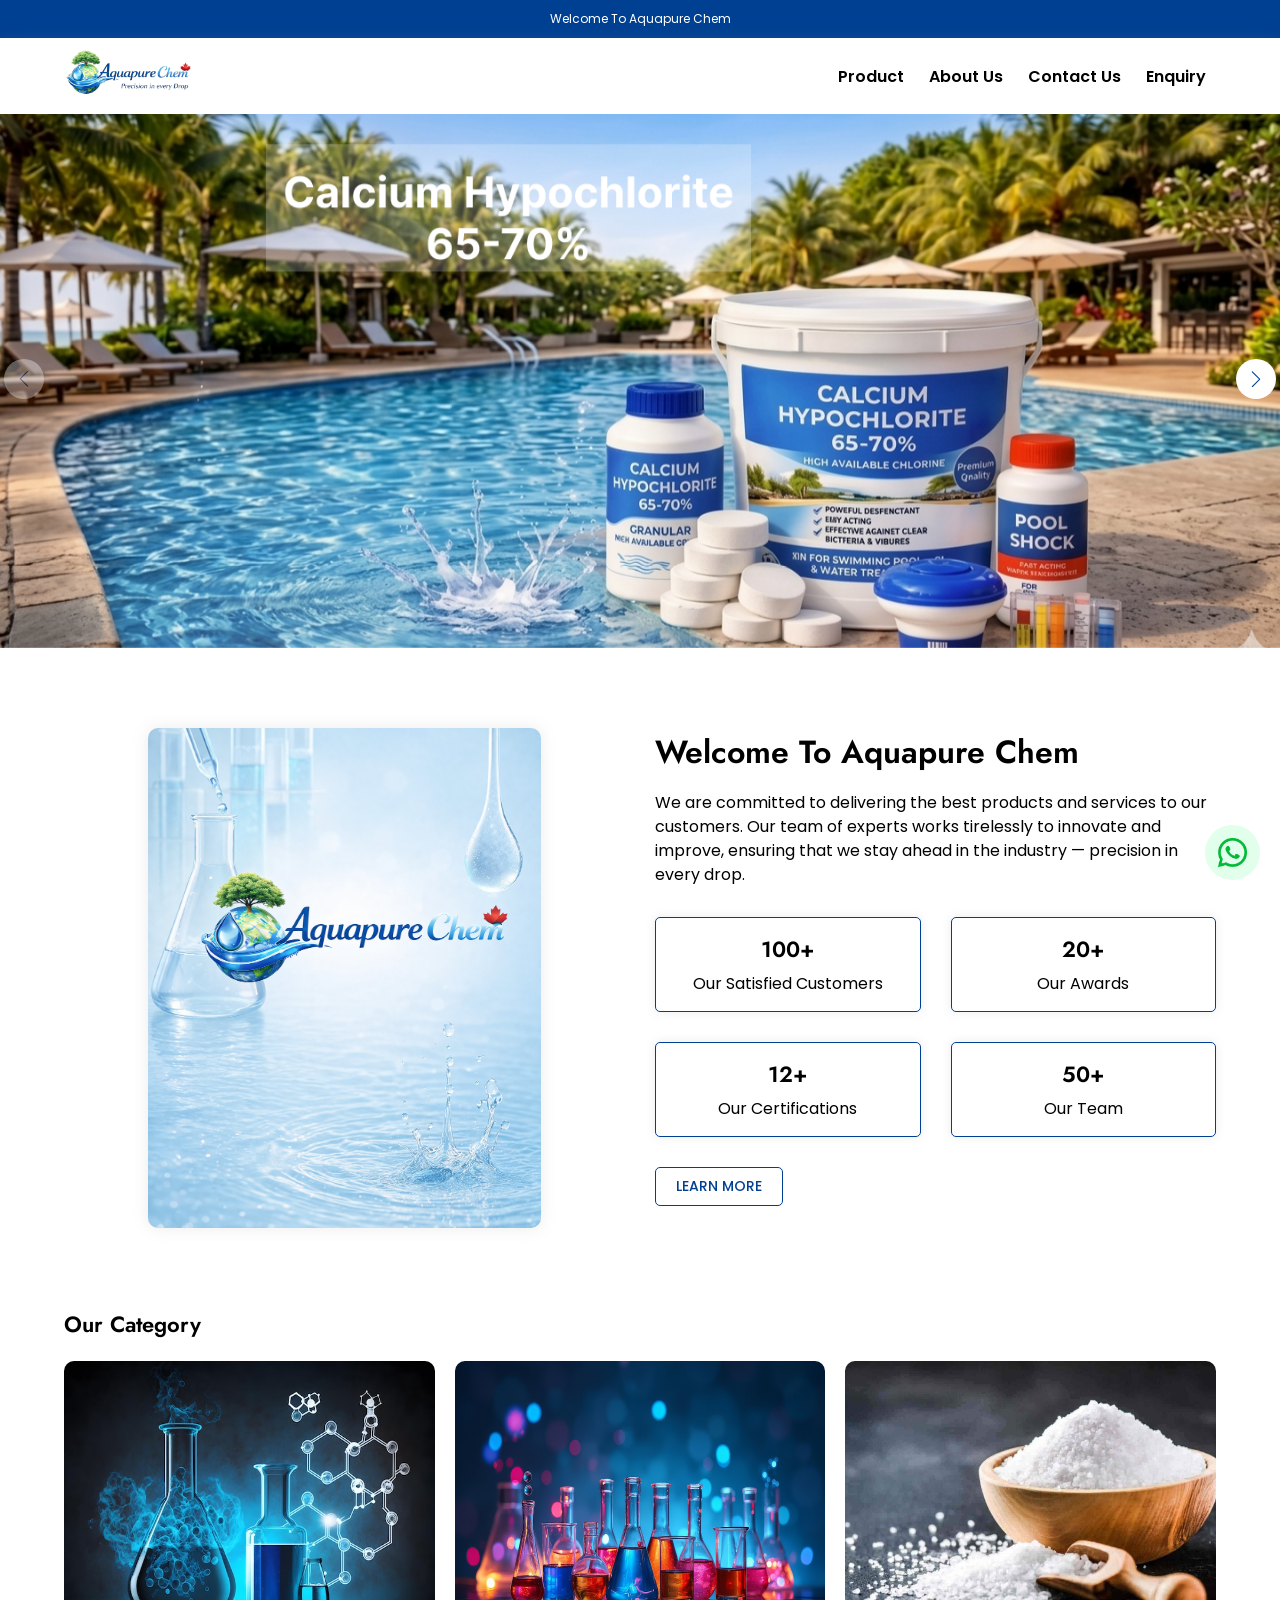
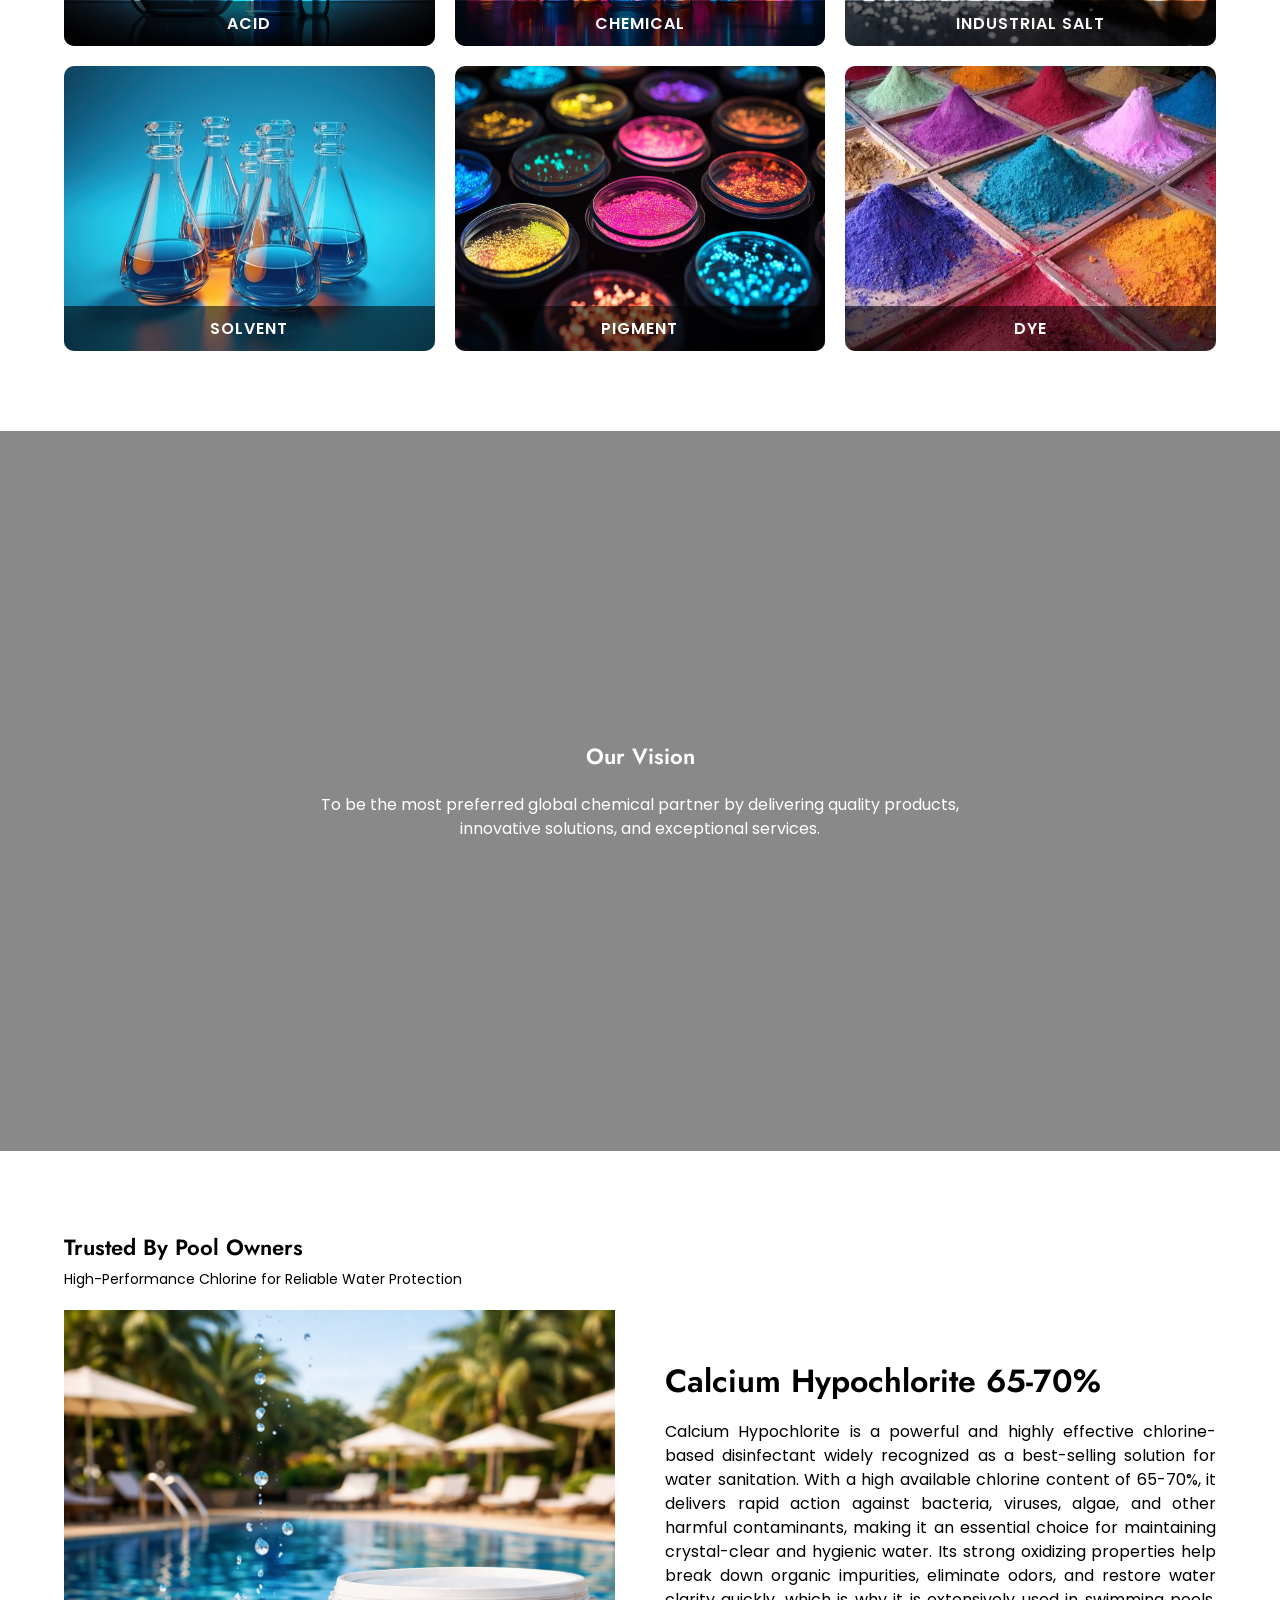
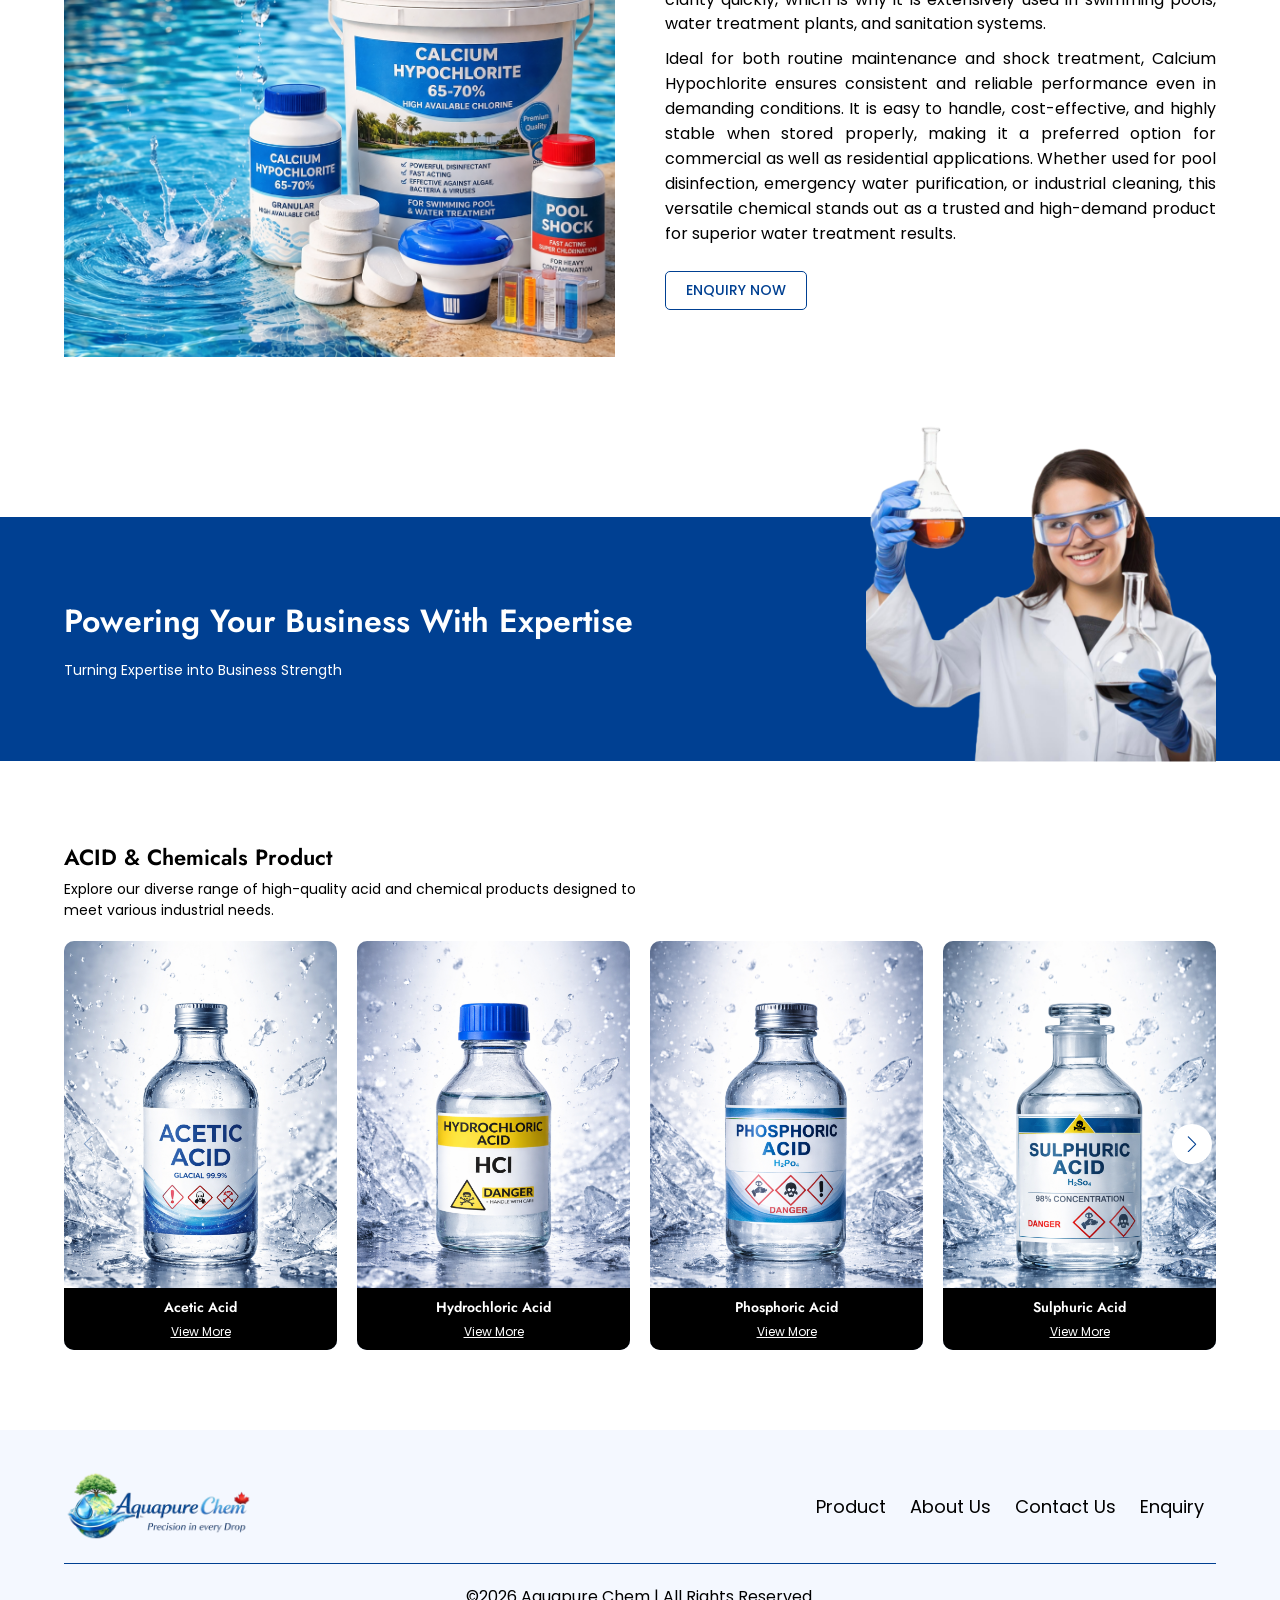
==== commit da5090b3: "form pending" ====
--- a/index.html
+++ b/index.html
@@ -72,13 +72,12 @@
             <div class="swiper hroSwiper">
                 <div class="swiper-wrapper">
                     <div class="swiper-slide">
-                        <img src="./assest/images/Banner/heroSlider1.png" alt="Hero Slider" class="heroSlider-img">
+                        <img src="./assest/images/Banner/heroSlider1.png" alt="Hero Slider" class="heroSlider-img desk-image">
+                        <img src="./assest/images/Banner/heroMblSlider1.png" alt="Hero Slider" class="heroSlider-img mobile-image">
                     </div>
                     <div class="swiper-slide">
-                        <img src="./assest/images/Banner/heroSlider1.png" alt="Hero Slider" class="heroSlider-img">
-                    </div>
-                    <div class="swiper-slide">
-                        <img src="./assest/images/Banner/heroSlider1.png" alt="Hero Slider" class="heroSlider-img">
+                        <img src="./assest/images/Banner/heroSlider2.png" alt="Hero Slider" class="heroSlider-img desk-image">
+                        <img src="./assest/images/Banner/heroMblSlider2.png" alt="Hero Slider" class="heroSlider-img mobile-image">
                     </div>
                 </div>
                 <div class="swiper-button-next ss-slider-btn heroSlider-next"></div>
@@ -187,12 +186,13 @@
                 </div>
                 <div class="sepecial-product">
                     <div class="sepecial-product-image">
-                        <img src="./assest/images/SwimmingPool/verticle.png" alt="swimming pool" class="w-100">
+                        <img src="./assest/images/SwimmingPool/verticle.png" alt="swimming pool" class="w-100 desk-image" >
+                        <img src="./assest/images/SwimmingPool/horizontal.png" alt="swimming pool" class="w-100 mobile-image">
                     </div>
                     <div class="sepecial-product-content">
-                        <h2 class="heading--1">Chlorine Chemicals</h2>
-                        <p class="para--1">Chlorine chemicals are one of the most effective and widely used solutions for swimming pool water disinfection. They work by eliminating harmful bacteria, viruses, algae, and other contaminants, ensuring the water remains clean, clear, and safe for swimmers. Regular use of quality chlorine helps maintain proper hygiene levels, prevents unpleasant odors, and controls the growth of algae that can make pool surfaces slippery and unsafe. Whether for residential pools, commercial pools, or water parks, chlorine plays a vital role in maintaining crystal-clear water.</p>
-                        <p>We offer high-quality chlorine chemicals specially formulated for swimming pool water treatment. Our product provides fast and long-lasting disinfection, easy application, and reliable performance in maintaining balanced pool water. Suitable for routine maintenance and shock treatment, our chlorine ensures consistent sanitation and enhanced water clarity. Choose our trusted chlorine solution for safe, hygienic, and well-maintained swimming pool water all year round.</p>
+                        <h2 class="heading--1">Calcium Hypochlorite 65-70%</h2>
+                        <p class="para--1">Calcium Hypochlorite is a powerful and highly effective chlorine-based disinfectant widely recognized as a best-selling solution for water sanitation. With a high available chlorine content of 65-70%, it delivers rapid action against bacteria, viruses, algae, and other harmful contaminants, making it an essential choice for maintaining crystal-clear and hygienic water. Its strong oxidizing properties help break down organic impurities, eliminate odors, and restore water clarity quickly, which is why it is extensively used in swimming pools, water treatment plants, and sanitation systems.</p>
+                        <p>Ideal for both routine maintenance and shock treatment, Calcium Hypochlorite ensures consistent and reliable performance even in demanding conditions. It is easy to handle, cost-effective, and highly stable when stored properly, making it a preferred option for commercial as well as residential applications. Whether used for pool disinfection, emergency water purification, or industrial cleaning, this versatile chemical stands out as a trusted and high-demand product for superior water treatment results.</p>
                         <a href="./enquiry.html" class="button--1 mt-25">Enquiry Now</a>
                     </div>
                 </div>
@@ -226,6 +226,10 @@
                 </div>
             </div>
         </section>
+
+        <a href="https://api.whatsapp.com/send?phone=19057818149&text=I%20want%20to%20buy%20product" title="Whats App" target="_blank" class="whats-app-icon">
+            <img src="./assest/images/Banner/whatsAppIcon.png" alt="Whats App" class="whats-app">
+        </a>
     </main>
 
     <footer>
--- a/assest/css/style.css
+++ b/assest/css/style.css
@@ -11,6 +11,10 @@
 .container {
     width: 90%;
     margin: 0 auto;
+}
+
+main{
+    position: relative;
 }
 
 .w-100 {
@@ -518,6 +522,10 @@
     align-items: center;
 }
 
+.sepecial-product-content p{
+    text-align: justify;
+}
+
 .category-name {
     position: absolute;
     bottom: 0;
@@ -753,6 +761,32 @@
 
 .mt-25{
     margin-top: 25px;
+}
+
+.desk-image{
+    display: block;
+}
+
+.mobile-image{
+    display: none;
+}
+
+.whats-app-icon{
+    width: 55px;
+    height: 55px;
+    position: fixed;
+    bottom: 20px;
+    right: 20px;
+    z-index: 99;
+    background-color: #e1ffea;
+    border-radius: 50%;
+    display: flex;
+    align-items: center;
+    justify-content: center;
+}
+
+.whats-app{
+    width: 70%;
 }
 
 @media screen and (max-width: 1200px) {
@@ -1042,4 +1076,12 @@
         display: flex;
         align-items: center;
     }
+
+    .desk-image{
+        display: none;
+    }
+
+    .mobile-image{
+        display: block;
+    }
 }
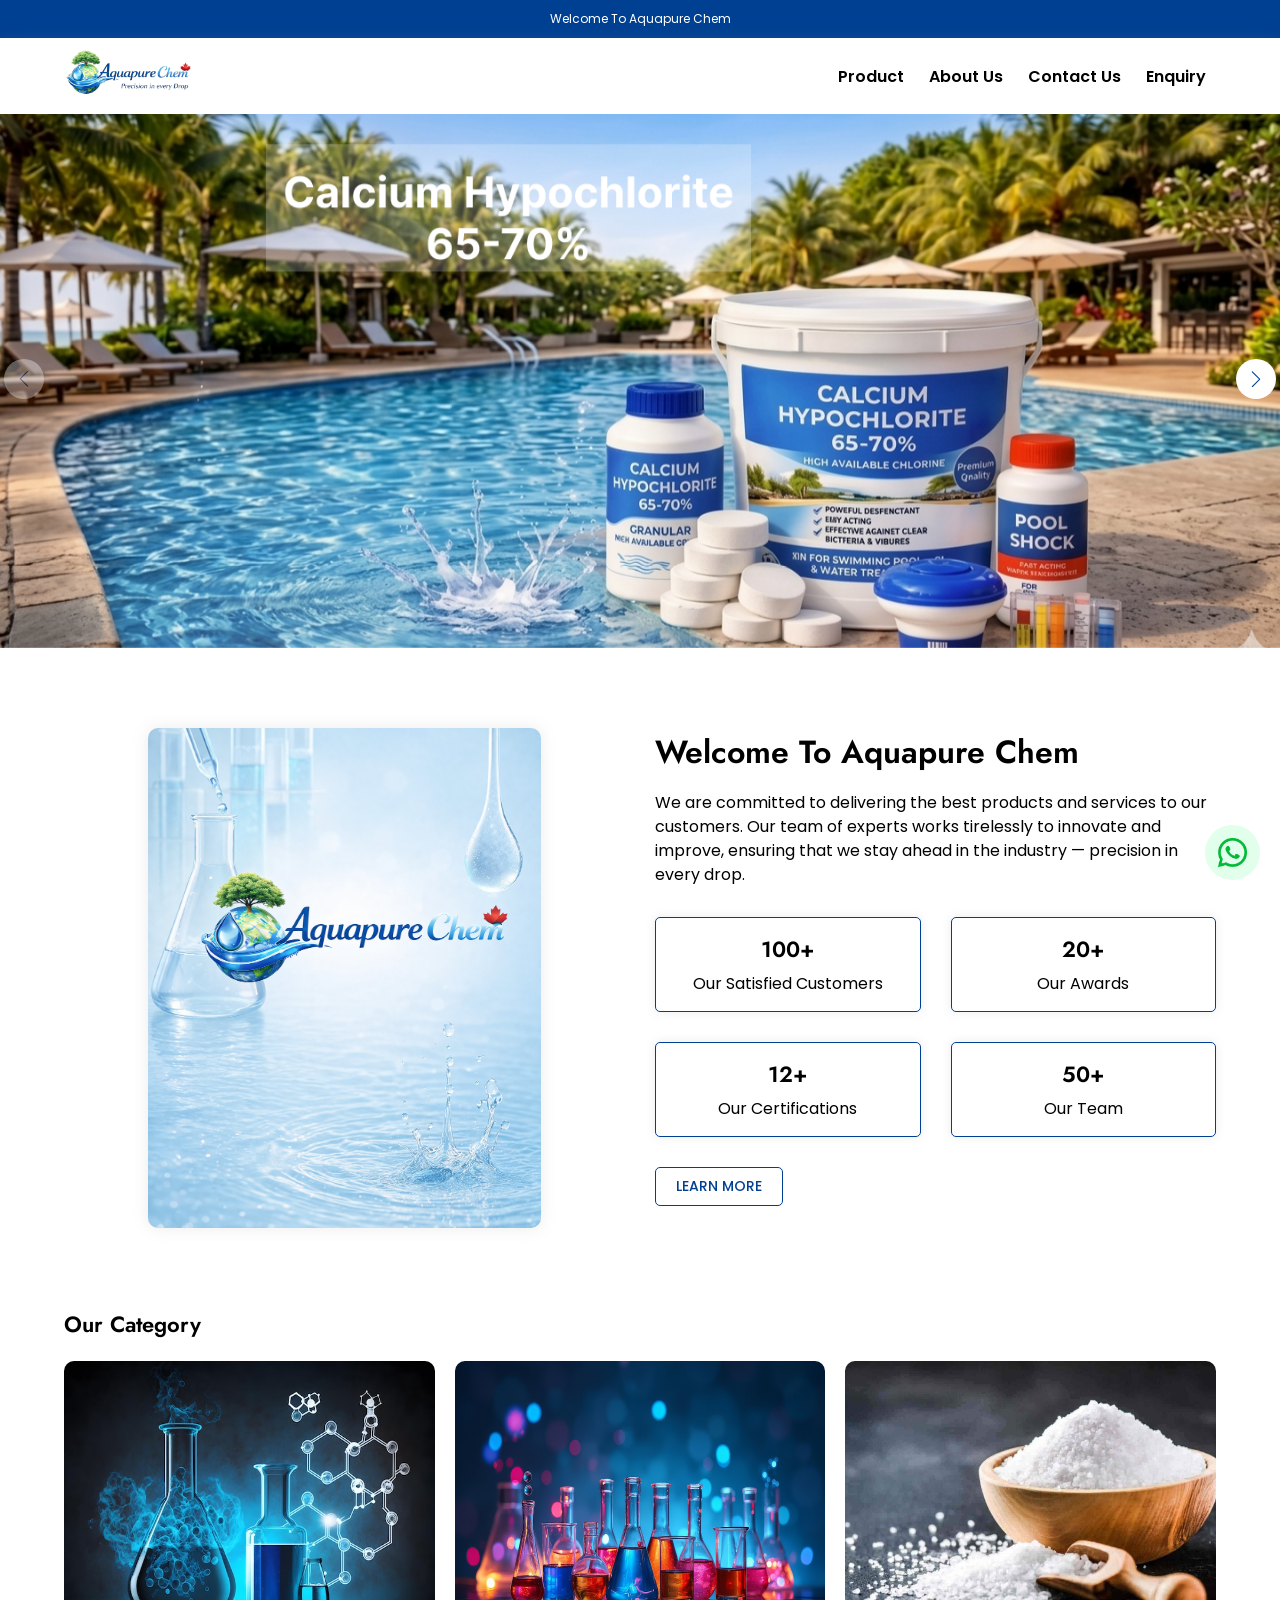
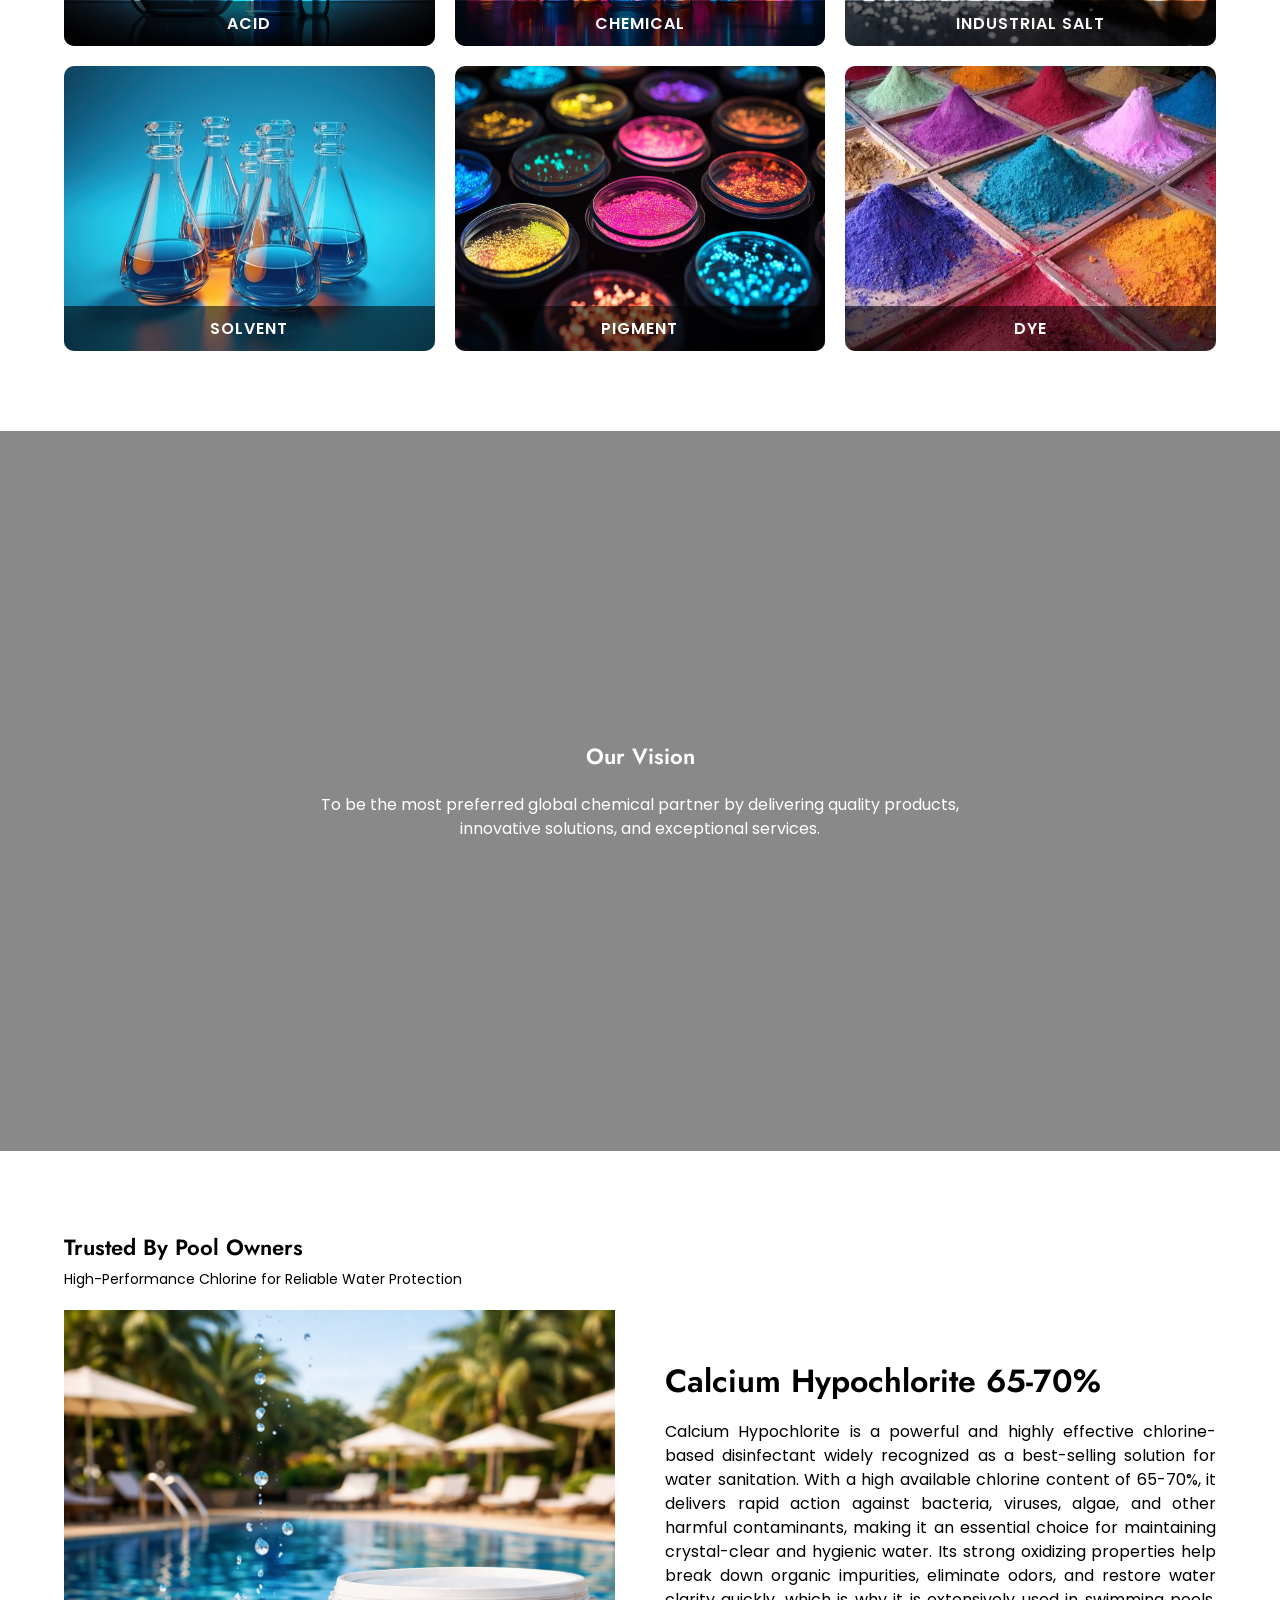
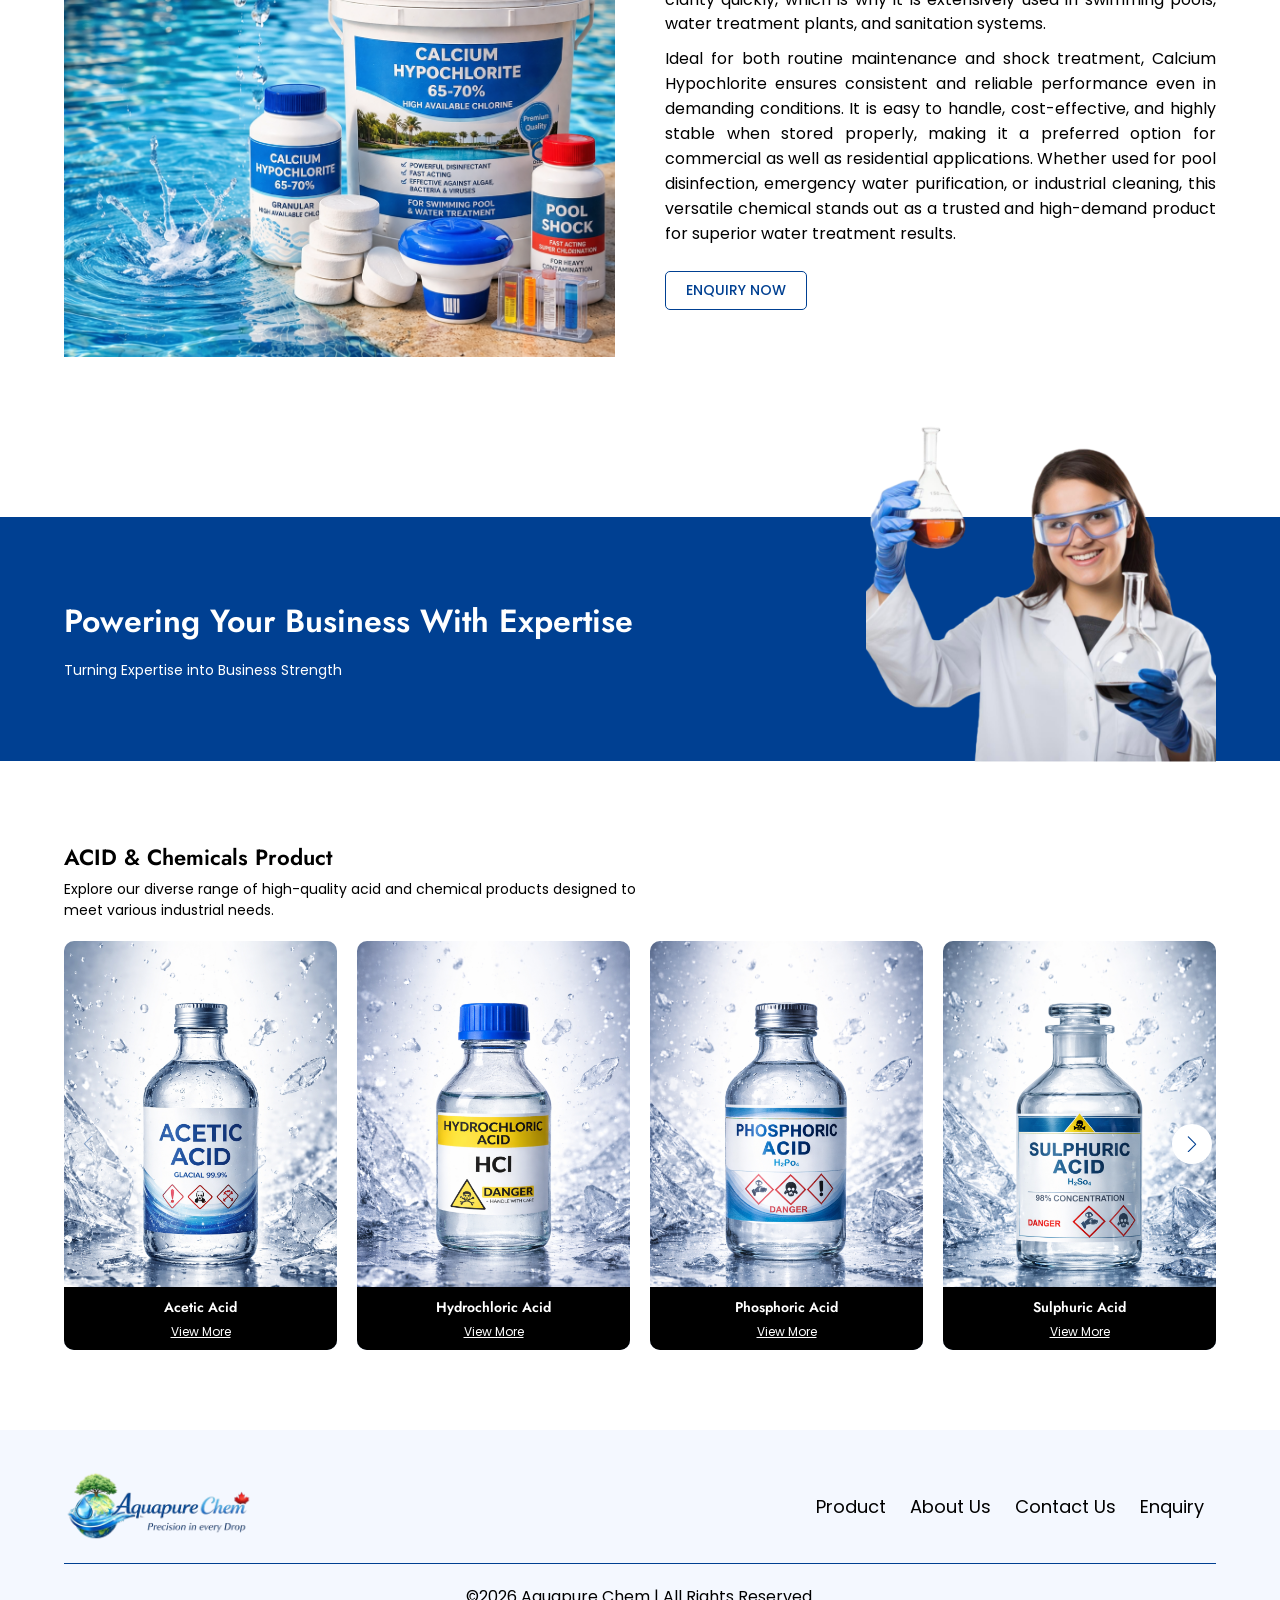
==== commit 70e6863a: "add favicon" ====
--- a/index.html
+++ b/index.html
@@ -8,9 +8,7 @@
     <link rel="shortcut icon" href="./assest/images/Logo/favicon.png" type="image/x-icon">
     <link rel="preconnect" href="https://fonts.googleapis.com">
     <link rel="preconnect" href="https://fonts.gstatic.com" crossorigin>
-    <link
-        href="https://fonts.googleapis.com/css2?family=Jost:ital,wght@0,100..900;1,100..900&family=Poppins&display=swap"
-        rel="stylesheet">
+    <link href="https://fonts.googleapis.com/css2?family=Jost:ital,wght@0,100..900;1,100..900&family=Poppins&display=swap" rel="stylesheet">
     <link rel="stylesheet" href="./assest/css/swiper.css" type="text/css">
     <link rel="stylesheet" href="./assest/css/style.css" type="text/css">
 </head>
--- a/assest/css/style.css
+++ b/assest/css/style.css
@@ -590,7 +590,7 @@
     width: 100%;
     display: flex;
     justify-content: center;
-    background-image: url('/AquapureChemWebsite/assest/images/Banner/enquiry-banner.png');
+    background-image: url('../images/Banner/enquiry-banner.png');
     background-repeat: no-repeat;
     background-size: cover;
     background-position: center;
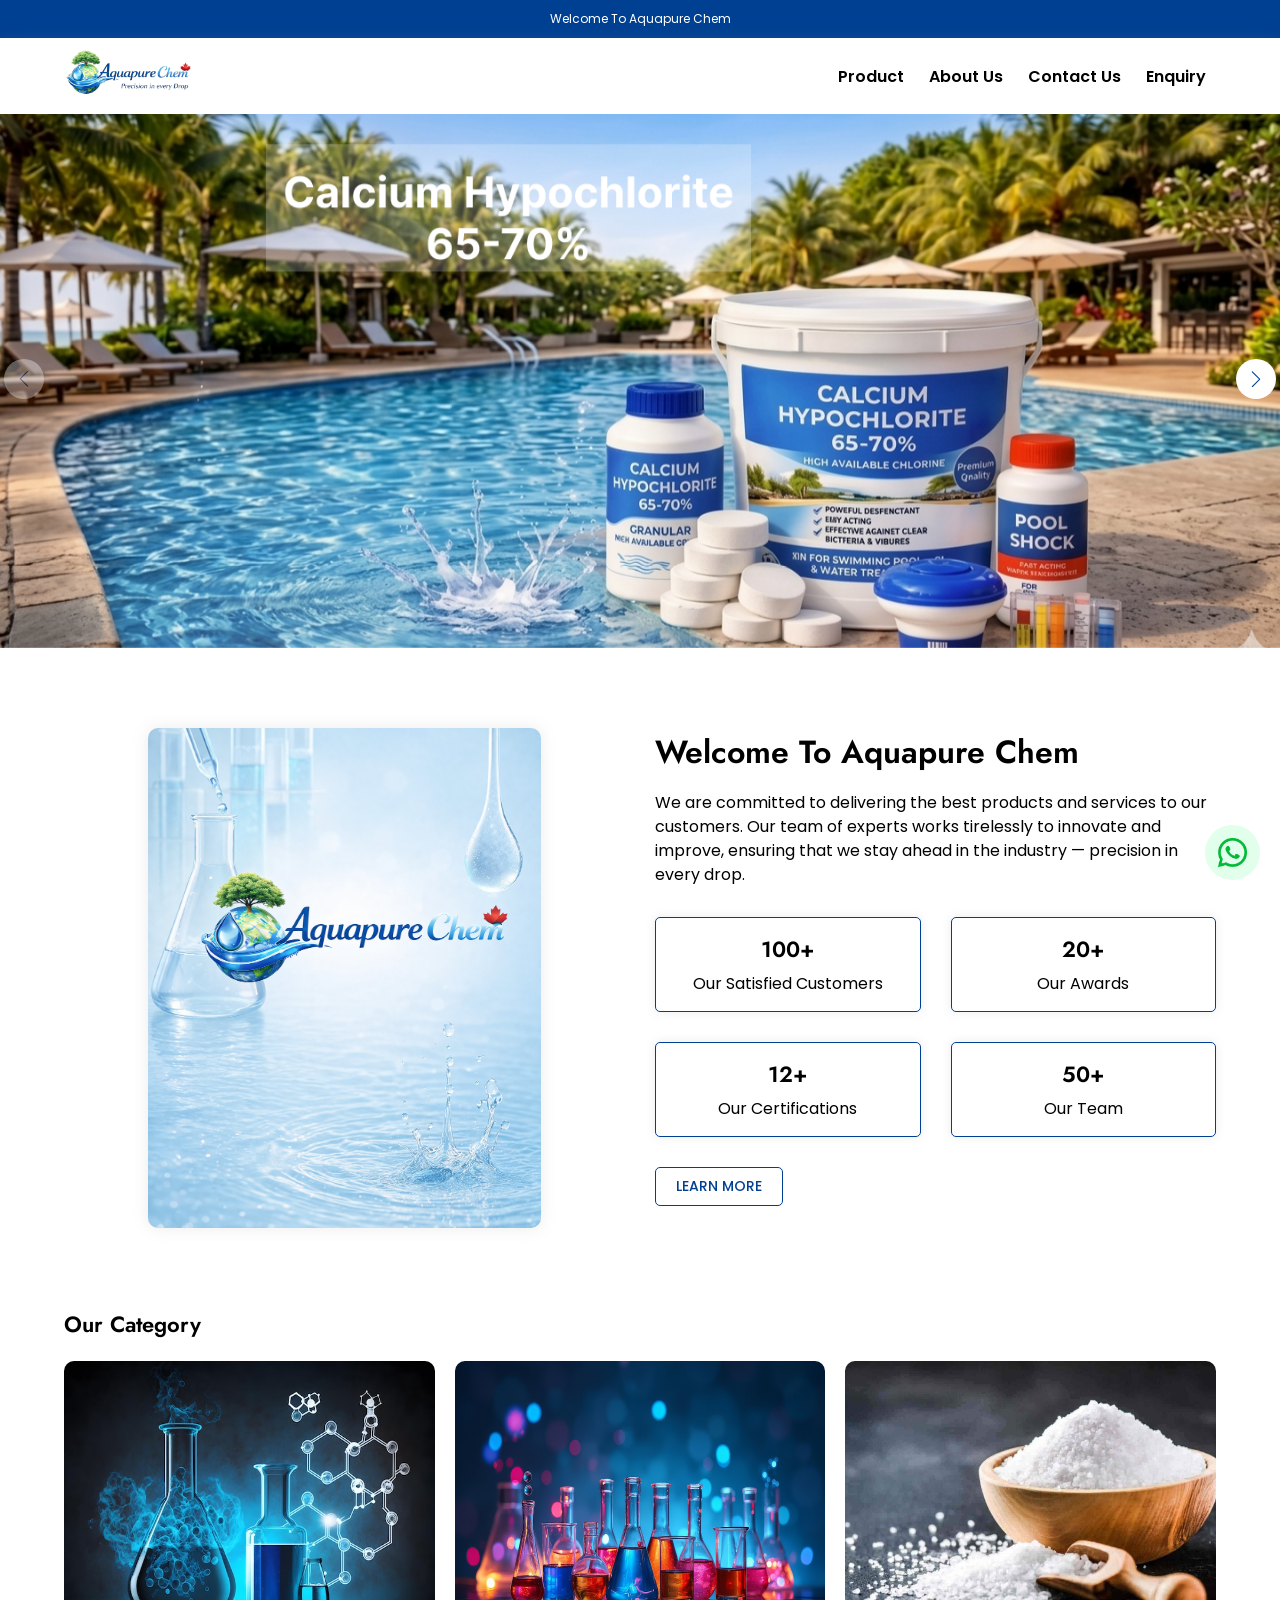
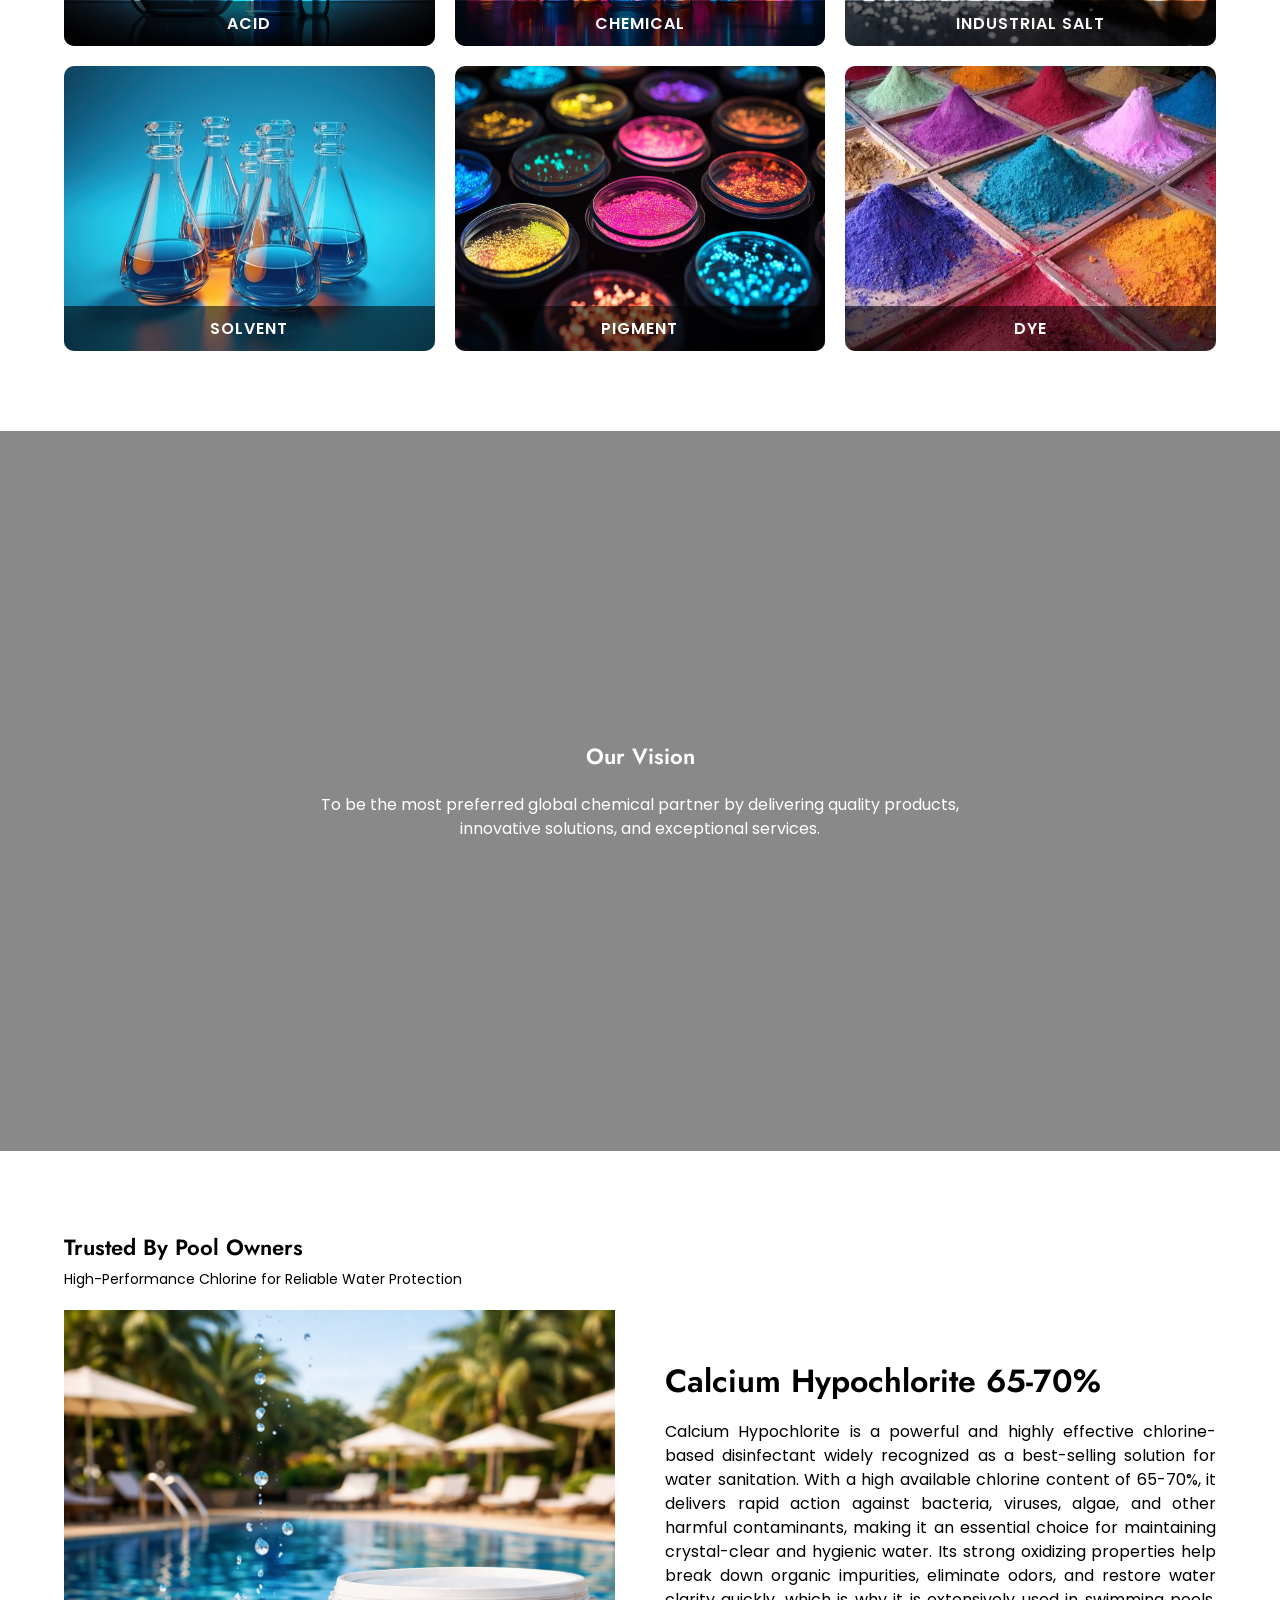
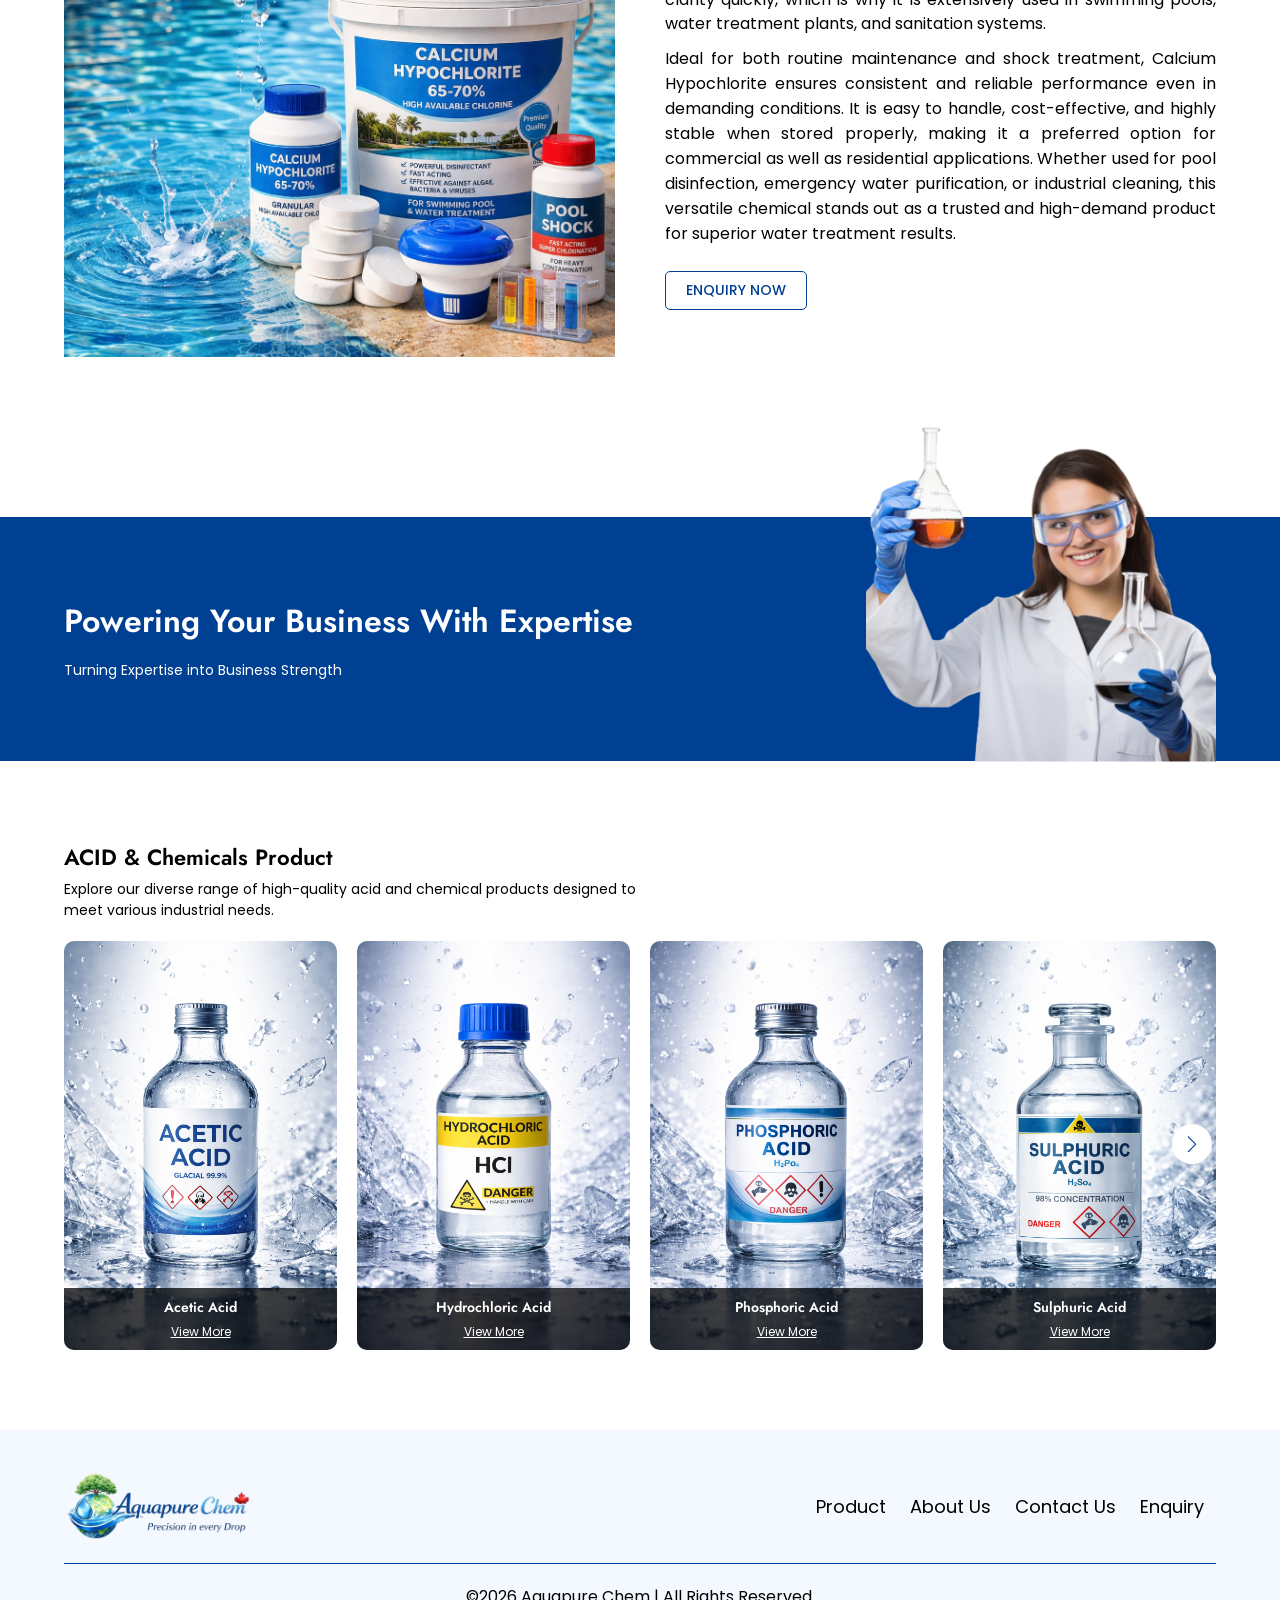
==== commit 47fd6cf2: "done" ====
--- a/index.html
+++ b/index.html
@@ -263,5 +263,4 @@
     <script src="./assest/js/script.js"></script>
     <script src="./assest/js/header.js"></script>
 </body>
-
 </html>
--- a/assest/css/style.css
+++ b/assest/css/style.css
@@ -231,30 +231,29 @@
     box-shadow: 0 0 10px 0px #a2a2a236;
 }
 
-.productSlider-img {
-    width: 100%;
-}
-
 .product-slider-box {
     position: relative;
     width: 100%;
     overflow: hidden;
     border-radius: 10px;
     display: flex;
+    background-color: #bcd9ff;
+}
+
+.productSlider-img {
+    width: 100%;
 }
 
 .product-slider-wrapper {
     width: 100%;
     position: absolute;
-    bottom: 0%;
+    bottom: 0;
     left: 0;
-    color: #fff;
-    background-color: #000;
+    background-color: #000000bc;
 }
 
 .product-slider-content {
     width: 100%;
-    margin: 0 auto;
     padding: 10px 0;
     text-align: center;
 }
@@ -269,6 +268,7 @@
 
 .product-name {
     width: 95%;
+    color: #fff;
     font-size: 14px;
     font-weight: 600;
     text-transform: capitalize;
